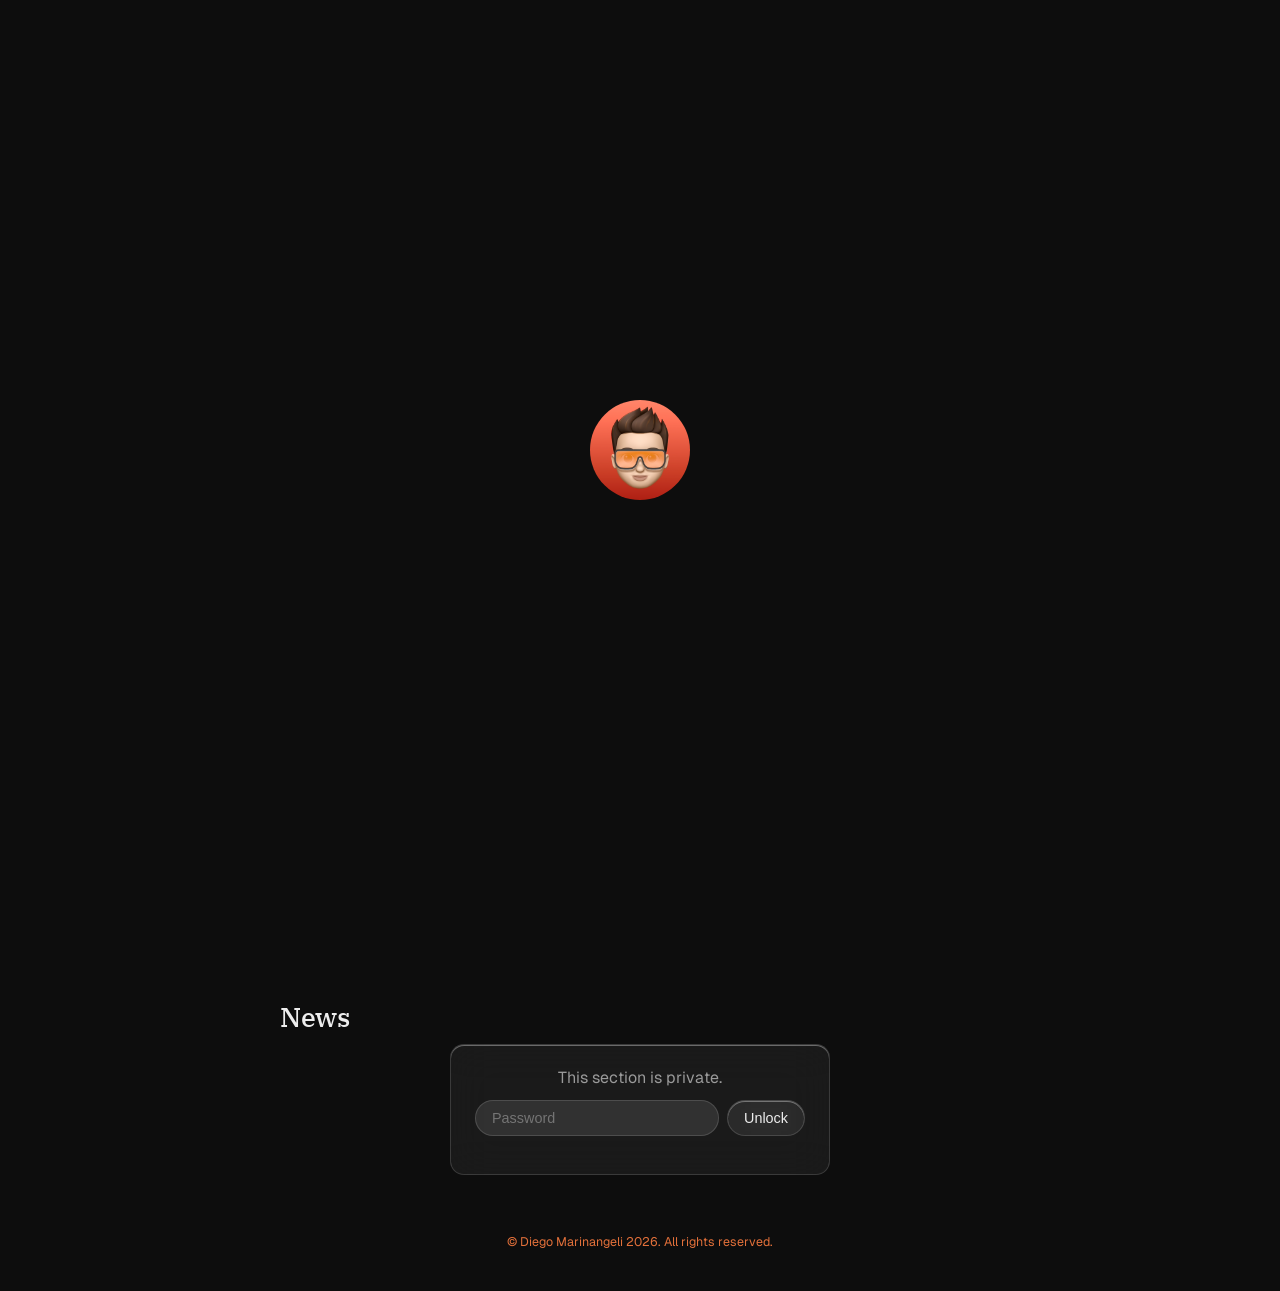
==== index.html @ 73614653 "Add new portfolio project(s) [auto]" ====
<meta charset="UTF-8" />
<meta name="viewport" content="width=device-width, initial-scale=1.0, viewport-fit=cover" />
<meta name="theme-color" content="#0d0d0d" />
<script>try{if(localStorage.getItem("siteTheme")==="light")document.documentElement.setAttribute("data-theme","light");}catch(e){}</script>
<title>Diego Marinangeli</title>
<meta name="description" content="Diego Marinangeli — Computer Science student &amp; teacher. Projects in web development, knowledge engineering and IoT." />
<link rel="icon" type="image/png" href="avatar-round.png" />
<link rel="stylesheet" href="https://fonts.googleapis.com/css2?family=Geist:wght@300;400;500;600;700&family=IBM+Plex+Serif:ital,wght@0,400;0,500;1,400;1,500&display=swap">
<link rel="stylesheet" href="style.css" />

<body>
  <div id="intro-splash" aria-hidden="true">
    <img src="avatar.png" alt="" width="200" height="200" />
  </div>

  <aside class="sidebar">
      <button class="nav-toggle" type="button" aria-expanded="false" aria-label="Apri il menu di navigazione">
        <svg width="18" height="18" viewBox="0 0 18 18" fill="none" aria-hidden="true">
          <line class="bar bar-top" x1="2" y1="5" x2="16" y2="5" stroke="currentColor" stroke-width="1.6" stroke-linecap="round"/>
          <line class="bar bar-mid" x1="2" y1="9" x2="16" y2="9" stroke="currentColor" stroke-width="1.6" stroke-linecap="round"/>
          <line class="bar bar-bot" x1="2" y1="13" x2="16" y2="13" stroke="currentColor" stroke-width="1.6" stroke-linecap="round"/>
        </svg>
      </button>
      <nav class="quick-links" aria-label="Quick links">
        <a class="quick-link" href="https://github.com/diegomarinangeli" target="_blank" rel="noopener" aria-label="GitHub">
          <svg viewBox="0 0 24 24" width="18" height="18" fill="none" stroke="currentColor" stroke-width="1.8" stroke-linecap="round" stroke-linejoin="round" aria-hidden="true">
            <path d="M15 22v-4a4.8 4.8 0 0 0-1-3.5c3 0 6-2 6-5.5.08-1.25-.27-2.48-1-3.5.28-1.15.28-2.35 0-3.5 0 0-1 0-3 1.5-2.64-.5-5.36-.5-8 0C6 2 5 2 5 2c-.3 1.15-.3 2.35 0 3.5A5.403 5.403 0 0 0 4 9c0 3.5 3 5.5 6 5.5-.39.49-.68 1.05-.85 1.65-.17.6-.22 1.23-.15 1.85v4"/>
            <path d="M9 18c-4.51 2-5-2-7-2"/>
          </svg>
        </a>
        <a class="quick-link" href="https://www.linkedin.com/in/diego-marinangeli/" target="_blank" rel="noopener" aria-label="LinkedIn">
          <svg viewBox="0 0 24 24" width="18" height="18" fill="none" stroke="currentColor" stroke-width="1.8" stroke-linecap="round" stroke-linejoin="round" aria-hidden="true">
            <path d="M16 8a6 6 0 0 1 6 6v7h-4v-7a2 2 0 0 0-2-2 2 2 0 0 0-2 2v7h-4v-7a6 6 0 0 1 6-6z"/>
            <rect width="4" height="12" x="2" y="9"/>
            <circle cx="4" cy="4" r="2"/>
          </svg>
        </a>
        <a class="quick-link" href="mailto:artidego@gmail.com" aria-label="Email">
          <svg viewBox="0 0 24 24" width="18" height="18" fill="none" stroke="currentColor" stroke-width="1.8" stroke-linecap="round" stroke-linejoin="round" aria-hidden="true">
            <path d="M3 7a2 2 0 0 1 2 -2h14a2 2 0 0 1 2 2v10a2 2 0 0 1 -2 2h-14a2 2 0 0 1 -2 -2v-10"/>
            <path d="M3 7l9 6l9 -6"/>
          </svg>
        </a>
      </nav>
      <div class="sidebar-panel">
      <div class="nav-trigger">
        <a class="sidebar-brand" href="#about" aria-label="Diego Marinangeli">
          <img class="sidebar-brand-avatar" src="avatar.png" alt="" width="28" height="28" loading="lazy" />
          <span class="island-badge" id="island-badge" aria-hidden="true"></span>
        </a>
        <span class="island-notify-label" id="island-notify-label" aria-live="polite"></span>
        <nav class="section-links" aria-label="Section navigation">
          <a class="section-link" data-target="about" href="#about">
            <svg class="section-link-icon" viewBox="0 0 24 24" width="18" height="18" fill="none" stroke="currentColor" stroke-width="1.8" stroke-linecap="round" stroke-linejoin="round" aria-hidden="true">
              <path d="M4 11.5 12 4l8 7.5"/>
              <path d="M6 10.5V19a1 1 0 0 0 1 1h10a1 1 0 0 0 1-1v-8.5"/>
              <path d="M10 20v-5h4v5"/>
            </svg>
            <span>Home</span>
          </a>
          <a class="section-link" data-target="work" href="#work">
            <svg class="section-link-icon" viewBox="0 0 24 24" width="18" height="18" fill="none" stroke="currentColor" stroke-width="1.8" stroke-linecap="round" stroke-linejoin="round" aria-hidden="true">
              <rect x="3" y="7.5" width="18" height="12" rx="2"/>
              <path d="M8.5 7.5V6a2 2 0 0 1 2-2h3a2 2 0 0 1 2 2v1.5"/>
              <path d="M3 12.5h18"/>
            </svg>
            <span data-it="Progetti">Works</span>
          </a>
          <a class="section-link" data-target="news" href="#news">
            <svg class="section-link-icon" viewBox="0 0 24 24" width="18" height="18" fill="none" stroke="currentColor" stroke-width="1.8" stroke-linecap="round" stroke-linejoin="round" aria-hidden="true">
              <path d="M6 10a6 6 0 0 1 12 0c0 4.5 1.5 5.5 1.5 6.5H4.5C4.5 15.5 6 14.5 6 10Z"/>
              <path d="M10.3 19a1.8 1.8 0 0 0 3.4 0"/>
            </svg>
            <span>News</span>
          </a>
        </nav>
      </div>

      <div class="divider"></div>

      <nav class="social-list">
        <a class="social-item" data-tooltip="Visit my GitHub" data-tooltip-it="Vai al mio GitHub" href="https://github.com/diegomarinangeli" target="_blank" rel="noopener">
          <svg viewBox="0 0 24 24" width="18" height="18" fill="none" stroke="currentColor" stroke-width="1.8" stroke-linecap="round" stroke-linejoin="round" aria-hidden="true">
            <path d="M15 22v-4a4.8 4.8 0 0 0-1-3.5c3 0 6-2 6-5.5.08-1.25-.27-2.48-1-3.5.28-1.15.28-2.35 0-3.5 0 0-1 0-3 1.5-2.64-.5-5.36-.5-8 0C6 2 5 2 5 2c-.3 1.15-.3 2.35 0 3.5A5.403 5.403 0 0 0 4 9c0 3.5 3 5.5 6 5.5-.39.49-.68 1.05-.85 1.65-.17.6-.22 1.23-.15 1.85v4"/>
            <path d="M9 18c-4.51 2-5-2-7-2"/>
          </svg>
          <span>GitHub</span>
        </a>
        <a class="social-item" data-tooltip="Visit my LinkedIn" data-tooltip-it="Vai al mio LinkedIn" href="https://www.linkedin.com/in/diego-marinangeli/" target="_blank" rel="noopener">
         <svg aria-hidden="true" width="15" height="15" viewBox="0 0 24 24" fill="none" stroke="currentColor"
					stroke-width="1.8" stroke-linecap="round" stroke-linejoin="round">
					<path d="M16 8a6 6 0 0 1 6 6v7h-4v-7a2 2 0 0 0-2-2 2 2 0 0 0-2 2v7h-4v-7a6 6 0 0 1 6-6z" />
					<rect width="4" height="12" x="2" y="9" />
					<circle cx="4" cy="4" r="2" />
				</svg>
          <span>LinkedIn</span>
        </a>
        <a class="social-item" data-tooltip="Contact me" data-tooltip-it="Contattami" href="mailto:artidego@gmail.com">
          <svg viewBox="0 0 24 24" width="18" height="18" fill="none" stroke="currentColor" stroke-width="1.8" stroke-linecap="round" stroke-linejoin="round" aria-hidden="true">
            <path d="M3 7a2 2 0 0 1 2 -2h14a2 2 0 0 1 2 2v10a2 2 0 0 1 -2 2h-14a2 2 0 0 1 -2 -2v-10"/>
            <path d="M3 7l9 6l9 -6"/>
          </svg>
          <span>Email</span>
        </a>
      </nav>

      <!--
      <div class="divider"></div>

      <nav class="ask-ai-list" aria-label="Ask an AI about Diego">
        <a class="ai-item" id="ask-claude" data-tooltip="Ask Claude about me" data-tooltip-it="Chiedi a Claude di me" href="https://claude.ai/new?q=Tell%20me%20something%20about%20Diego%20Marinangeli" target="_blank" rel="noopener" title="Ask Claude about me">
          <img src="claude-icon.png" width="28" height="28" alt="" aria-hidden="true" />
        <span>Claude</span>
        </a>
        <a class="ai-item" id="ask-chatgpt" data-tooltip="Ask ChatGPT about me" data-tooltip-it="Chiedi a ChatGPT di me" href="https://chatgpt.com/?q=Tell%20me%20something%20about%20Diego%20Marinangeli" target="_blank" rel="noopener" title="Ask ChatGPT about me">
          <svg viewBox="0 0 24 24" width="28" height="28" fill="currentColor" aria-hidden="true">
            <path d="M22.2819 9.8211a5.9847 5.9847 0 0 0-.5157-4.9108 6.0462 6.0462 0 0 0-6.5098-2.9A6.0651 6.0651 0 0 0 4.9807 4.1818a5.9847 5.9847 0 0 0-3.9977 2.9 6.0462 6.0462 0 0 0 .7427 7.0966 5.98 5.98 0 0 0 .511 4.9107 6.051 6.051 0 0 0 6.5146 2.9001A5.9847 5.9847 0 0 0 13.2599 24a6.0557 6.0557 0 0 0 5.7718-4.2058 5.9894 5.9894 0 0 0 3.9977-2.9001 6.0557 6.0557 0 0 0-.7475-7.0729ZM13.26 22.4292a4.4755 4.4755 0 0 1-2.8764-1.0408l.1419-.0804 4.7783-2.7582a.7948.7948 0 0 0 .3927-.6813v-6.7369l2.02 1.1686a.071.071 0 0 1 .038.052v5.5826a4.504 4.504 0 0 1-4.4945 4.4944ZM3.5992 18.3038a4.4708 4.4708 0 0 1-.5346-3.0137l.142.0852 4.783 2.7582a.7712.7712 0 0 0 .7806 0l5.8428-3.3685v2.3324a.0804.0804 0 0 1-.0332.0615L9.74 19.9502a4.4992 4.4992 0 0 1-6.1408-1.6464ZM2.3408 7.8956a4.485 4.485 0 0 1 2.3655-1.9728V11.6a.7664.7664 0 0 0 .3879.6765l5.8144 3.3543-2.0201 1.1685a.0757.0757 0 0 1-.071 0l-4.8303-2.7865A4.504 4.504 0 0 1 2.3408 7.872ZM18.937 11.7514l-5.8144-3.3874 2.0201-1.1637a.0757.0757 0 0 1 .071 0l4.8303 2.7913a4.4944 4.4944 0 0 1-.6765 8.1042v-5.6772a.79.79 0 0 0-.407-.667ZM20.9477 8.7283l-.142-.0852-4.7735-2.7818a.7759.7759 0 0 0-.7854 0L9.408 9.2297V6.8974a.0662.0662 0 0 1 .0284-.0615l4.8303-2.7866a4.4992 4.4992 0 0 1 6.6802 4.66ZM8.3065 12.863l-2.02-1.1638a.0804.0804 0 0 1-.038-.0567V6.0742a4.4992 4.4992 0 0 1 7.3757-3.4537l-.142.0805L8.704 5.4592a.7948.7948 0 0 0-.3927.6813ZM9.404 10.4976l2.6069-1.4998 2.602 1.4998v2.9994l-2.602 1.4997-2.607-1.4997Z"/>
          </svg>
        <span>ChatGPT</span>
        </a>
      </nav>
      -->

      <div class="divider"></div>

      <div class="switch-row">
      <div class="theme-toggle" role="group" aria-label="Choose theme / Scegli il tema">
        <button type="button" class="theme-btn" data-theme-choice="light" data-tooltip="Light theme" data-tooltip-it="Tema chiaro">
          <svg viewBox="0 0 24 24" width="15" height="15" fill="none" stroke="currentColor" stroke-width="1.8" stroke-linecap="round" stroke-linejoin="round" aria-hidden="true">
            <circle cx="12" cy="12" r="4"/>
            <path d="M12 2v2"/><path d="M12 20v2"/><path d="m4.93 4.93 1.41 1.41"/><path d="m17.66 17.66 1.41 1.41"/><path d="M2 12h2"/><path d="M20 12h2"/><path d="m6.34 17.66-1.41 1.41"/><path d="m19.07 4.93-1.41 1.41"/>
          </svg>
          <span>Light</span>
        </button>
        <button type="button" class="theme-btn" data-theme-choice="dark" data-tooltip="Dark theme" data-tooltip-it="Tema scuro">
          <svg viewBox="0 0 24 24" width="15" height="15" fill="none" stroke="currentColor" stroke-width="1.8" stroke-linecap="round" stroke-linejoin="round" aria-hidden="true">
            <path d="M12 3a6 6 0 0 0 9 9 9 9 0 1 1-9-9Z"/>
          </svg>
          <span>Dark</span>
        </button>
      </div>

      <div class="lang-toggle" role="group" aria-label="Choose language / Scegli la lingua">
        <button type="button" class="lang-btn" data-lang="en" data-tooltip="Switch to English" data-tooltip-it="Passa all'inglese">EN</button>
        <button type="button" class="lang-btn" data-lang="it" data-tooltip="Switch to Italian" data-tooltip-it="Passa all'italiano">IT</button>
      </div>
      </div>
      </div>
    </aside>

  <div class="page">
    <main class="content">
      <section class="intro" id="about">
        <div class="avatar-wrap" data-tooltip="👋 Hi there!" data-tooltip-it="👋 Ciao!">
          <img class="avatar" src="avatar.png" alt="Diego Marinangeli" width="72" height="72" loading="lazy" />
        </div>
        <div class="intro-heading">
          <h1><span data-it="Ciao, sono">Hi, I'm</span> <span class="name-accent">Diego Marinangeli</span></h1>
          <p class="intro-subtitle">
            <!-- <span data-it="Sono">I'm</span> -->
             <span class="rotating-text" id="rotating-text">IT Teacher!</span></p>
        </div>
        <div class="intro-text">
          <p data-it="Sono particolarmente interessato allo spazio tra sviluppo web e AI applicata: rappresentazione della conoscenza, sistemi di raccomandazione, e nel trasformare dati strutturati in qualcosa che le persone possano davvero esplorare.">
            I'm particularly interested in the space between web development and
            applied AI: knowledge representation, recommender systems, and turning structured
            data into something people can actually explore.
          </p>

          <ul class="facts">
            <li>
              <svg viewBox="0 0 24 24" width="16" height="16" fill="none" stroke="currentColor" stroke-width="1.8" stroke-linecap="round" stroke-linejoin="round" aria-hidden="true"><path d="M20 10c0 6-8 12-8 12s-8-6-8-12a8 8 0 0 1 16 0Z"/><circle cx="12" cy="10" r="3"/></svg>
              <span><span data-it="Vive nelle Marche, Italia">Based in Marche, Italy</span>
                <svg class="flag-it" viewBox="0 0 3 2" width="17" height="12" aria-hidden="true">
                  <rect width="1" height="2" x="0" fill="#009246"/>
                  <rect width="1" height="2" x="1" fill="#f1f2f1"/>
                  <rect width="1" height="2" x="2" fill="#ce2b37"/>
                </svg>
              </span>
            </li>
            <li>
              <svg viewBox="0 0 24 24" width="16" height="16" fill="none" stroke="currentColor" stroke-width="1.8" stroke-linecap="round" stroke-linejoin="round" aria-hidden="true"><path d="M21.42 10.922a1 1 0 0 0-.019-1.838L12.83 5.18a2 2 0 0 0-1.66 0L2.6 9.08a1 1 0 0 0 0 1.832l8.57 3.908a2 2 0 0 0 1.66 0z"/><path d="M22 10v6"/><path d="M6 12.5V16a6 3 0 0 0 12 0v-3.5"/></svg>
              <span data-it="Studente di Informatica, Università di Camerino">Computer Science student, University of Camerino</span>
            </li>
            <li>
              <svg viewBox="0 0 24 24" width="16" height="16" fill="none" stroke="currentColor" stroke-width="1.8" stroke-linecap="round" stroke-linejoin="round" aria-hidden="true"><path d="M16 20V4a2 2 0 0 0-2-2h-4a2 2 0 0 0-2 2v16"/><rect width="20" height="14" x="2" y="6" rx="2"/></svg>
              <span data-it="Insegnante IT">IT Teacher</span>
            </li>
            <li>
              <svg viewBox="0 0 24 24" width="16" height="16" fill="none" stroke="currentColor" stroke-width="1.8" stroke-linecap="round" stroke-linejoin="round" aria-hidden="true">
                <path d="M2.062 12.348a1 1 0 0 1 0-.696 10.75 10.75 0 0 1 19.876 0 1 1 0 0 1 0 .696 10.75 10.75 0 0 1-19.876 0"/>
                <circle cx="12" cy="12" r="3"/>
              </svg>
              <a href="#work" data-it="Guarda cosa ho creato ↓">See what I've built ↓</a>
            </li>
          </ul>
        </div>
      </section>

      <section class="work" id="work">
        <h2 data-it="Progetti">Works</h2>
        <p class="work-sub" data-it="Qui trovi alcune delle cose che ho realizzato.">Here you can find some of the things that I've built.</p>

        <div class="cards">
          <article class="card">
            <a class="card-preview preview-pairbeam has-photo" href="projects/pairbeam.html" aria-label="Open the PairBeam project page">
              <img class="preview-photo" src="projects/covers/pairbeam.png" alt="" loading="lazy" />
            </a>
            <div class="card-body">
              <h3><a href="projects/pairbeam.html">PairBeam</a></h3>
              <p data-it="Un telecomando web (telefono + relay + agent) per TV Sony Bravia e controllo PC.">A web remote control (phone + relay + agent) for Sony Bravia TVs and PC control.</p>              <div class="card-tags"><span>Node.js</span><span>Electron</span></div>
              <div class="card-links">
                <a class="btn-glass" href="https://diegomarinangeli.github.io/pairbeam" target="_blank" rel="noopener" aria-label="PairBeam official site" data-tooltip="Visit Official Site" data-tooltip-it="Vai al sito ufficiale">
                  <svg viewBox="0 0 24 24" width="15" height="15" fill="none" stroke="currentColor" stroke-width="1.8" stroke-linecap="round" stroke-linejoin="round" aria-hidden="true">
                    <path d="M3 12a9 9 0 1 0 18 0a9 9 0 0 0 -18 0"/>
                    <path d="M3.6 9h16.8"/>
                    <path d="M3.6 15h16.8"/>
                    <path d="M11.5 3a17 17 0 0 0 0 18"/>
                    <path d="M12.5 3a17 17 0 0 1 0 18"/>
                  </svg>
                  <span data-it="Sito ufficiale">Official site</span>
                </a>
                <a class="btn-github" href="https://github.com/diegomarinangeli/pairbeam" target="_blank" rel="noopener" aria-label="PairBeam on GitHub" data-tooltip="Visit GitHub Project" data-tooltip-it="Vai al progetto su GitHub">
                  <svg viewBox="0 0 24 24" width="15" height="15" fill="none" stroke="currentColor" stroke-width="1.8" stroke-linecap="round" stroke-linejoin="round" aria-hidden="true">
                    <path d="M15 22v-4a4.8 4.8 0 0 0-1-3.5c3 0 6-2 6-5.5.08-1.25-.27-2.48-1-3.5.28-1.15.28-2.35 0-3.5 0 0-1 0-3 1.5-2.64-.5-5.36-.5-8 0C6 2 5 2 5 2c-.3 1.15-.3 2.35 0 3.5A5.403 5.403 0 0 0 4 9c0 3.5 3 5.5 6 5.5-.39.49-.68 1.05-.85 1.65-.17.6-.22 1.23-.15 1.85v4"/>
                    <path d="M9 18c-4.51 2-5-2-7-2"/>
                  </svg>
                  <span>GitHub</span>
                </a>
              </div>
            </div>
          </article>


           <article class="card">
            <a class="card-preview preview-evox has-photo" href="projects/evox.html" aria-label="Open the EVO-X project page">
              <img class="preview-photo" src="projects/covers/evox.png" alt="" loading="lazy" />
            </a>
            <div class="card-body">
              <h3><a href="projects/evox.html">EVO-X</a></h3>
              <p>Web3d 2025-2026 exam</p>
              <div class="card-tags"><span>PLSQL</span></div>
              <div class="card-links">
                <a class="btn-github" href="https://github.com/diegomarinangeli/EVO-X" target="_blank" rel="noopener" aria-label="EVO-X on GitHub" data-tooltip="Visit GitHub Project" data-tooltip-it="Vai al progetto su GitHub">
                  <svg viewBox="0 0 24 24" width="15" height="15" fill="none" stroke="currentColor" stroke-width="1.8" stroke-linecap="round" stroke-linejoin="round" aria-hidden="true">
                    <path d="M15 22v-4a4.8 4.8 0 0 0-1-3.5c3 0 6-2 6-5.5.08-1.25-.27-2.48-1-3.5.28-1.15.28-2.35 0-3.5 0 0-1 0-3 1.5-2.64-.5-5.36-.5-8 0C6 2 5 2 5 2c-.3 1.15-.3 2.35 0 3.5A5.403 5.403 0 0 0 4 9c0 3.5 3 5.5 6 5.5-.39.49-.68 1.05-.85 1.65-.17.6-.22 1.23-.15 1.85v4"/>
                    <path d="M9 18c-4.51 2-5-2-7-2"/>
                  </svg>
                  <span>GitHub</span>
                </a>
              </div>
            </div>
          </article>

           <article class="card">
            <a class="card-preview preview-armuseum" href="projects/armuseum.html" aria-label="Open the ARMuseum project page">
              <svg class="preview-art" width="150" height="110" viewBox="0 0 150 110" fill="none" xmlns="http://www.w3.org/2000/svg" aria-hidden="true">
                <path d="M25 35 L55 55 L25 75" stroke="rgba(255,255,255,0.85)" stroke-width="2.3" fill="none"/>
      <path d="M65 35 L95 55 L65 75" stroke="rgba(255,255,255,0.6)" stroke-width="2.3" fill="none"/>
      <path d="M105 35 L135 55 L105 75" stroke="rgba(255,255,255,0.35)" stroke-width="2.3" fill="none"/>
              </svg>
            </a>
            <div class="card-body">
              <h3><a href="projects/armuseum.html">ARMuseum</a></h3>
              <p>Technologies and Extended Reality Exam 2025-2026</p>
              <div class="card-tags"><span>C#</span></div>
              <div class="card-links">
                <a class="btn-github" href="https://github.com/diegomarinangeli/ARMuseum" target="_blank" rel="noopener" aria-label="ARMuseum on GitHub" data-tooltip="Visit GitHub Project" data-tooltip-it="Vai al progetto su GitHub">
                  <svg viewBox="0 0 24 24" width="15" height="15" fill="none" stroke="currentColor" stroke-width="1.8" stroke-linecap="round" stroke-linejoin="round" aria-hidden="true">
                    <path d="M15 22v-4a4.8 4.8 0 0 0-1-3.5c3 0 6-2 6-5.5.08-1.25-.27-2.48-1-3.5.28-1.15.28-2.35 0-3.5 0 0-1 0-3 1.5-2.64-.5-5.36-.5-8 0C6 2 5 2 5 2c-.3 1.15-.3 2.35 0 3.5A5.403 5.403 0 0 0 4 9c0 3.5 3 5.5 6 5.5-.39.49-.68 1.05-.85 1.65-.17.6-.22 1.23-.15 1.85v4"/>
                    <path d="M9 18c-4.51 2-5-2-7-2"/>
                  </svg>
                  <span>GitHub</span>
                </a>
              </div>
            </div>
          </article>

         <article class="card">
            <a class="card-preview preview-dfr" href="projects/dfr.html" aria-label="Open the DFR project page">
              <svg class="preview-art" width="150" height="110" viewBox="0 0 150 110" fill="none" xmlns="http://www.w3.org/2000/svg" aria-hidden="true">
                <path d="M45 20c-11 0-20 9-20 20 0 16 20 37 20 37s20-21 20-37c0-11-9-20-20-20Z" stroke="rgba(255,255,255,0.9)" stroke-width="2.5"/>
                <circle cx="45" cy="40" r="8" fill="rgba(255,255,255,0.3)"/>
                <path d="M65 55 Q88 55 98 40" stroke="rgba(255,255,255,0.5)" stroke-width="2.5" stroke-linecap="round" stroke-dasharray="1 6"/>
                <rect x="93" y="14" width="47" height="32" rx="6" stroke="rgba(255,255,255,0.9)" stroke-width="2.5"/>
                <path d="M103 46 L98 56 L110 46" stroke="rgba(255,255,255,0.9)" stroke-width="2.5" stroke-linejoin="round"/>
                <line x1="102" y1="24" x2="132" y2="24" stroke="rgba(255,255,255,0.6)" stroke-width="2" stroke-linecap="round"/>
                <line x1="102" y1="33" x2="122" y2="33" stroke="rgba(255,255,255,0.6)" stroke-width="2" stroke-linecap="round"/>
                <circle cx="113" cy="83" r="5" fill="rgba(255,255,255,0.9)"/>
                <line x1="113" y1="83" x2="113" y2="65" stroke="rgba(255,255,255,0.4)" stroke-width="2" stroke-dasharray="1 5" stroke-linecap="round"/>
              </svg>
            </a>
            <div class="card-body">
              <h3><a href="projects/dfr.html">DFR</a></h3>
              <p data-it="Una piattaforma turistica ASP.NET Core 8 con sincronizzazione dati in tempo reale, scoperta basata sulla geolocalizzazione, mappe interattive e una guida turistica AI locale.">An ASP.NET Core 8 tourism platform with real-time data sync, geolocation-aware discovery, interactive maps and a local AI tour guide.</p>              <div class="card-tags"><span>C#</span><span>ASP.NET Core</span><span>Ollama</span></div>
              <div class="card-links">
                <a class="btn-github" href="https://github.com/SPM-25-26/DFR" target="_blank" rel="noopener" aria-label="DFR on GitHub" data-tooltip="Visit GitHub Project" data-tooltip-it="Vai al progetto su GitHub">
                  <svg viewBox="0 0 24 24" width="15" height="15" fill="none" stroke="currentColor" stroke-width="1.8" stroke-linecap="round" stroke-linejoin="round" aria-hidden="true">
                    <path d="M15 22v-4a4.8 4.8 0 0 0-1-3.5c3 0 6-2 6-5.5.08-1.25-.27-2.48-1-3.5.28-1.15.28-2.35 0-3.5 0 0-1 0-3 1.5-2.64-.5-5.36-.5-8 0C6 2 5 2 5 2c-.3 1.15-.3 2.35 0 3.5A5.403 5.403 0 0 0 4 9c0 3.5 3 5.5 6 5.5-.39.49-.68 1.05-.85 1.65-.17.6-.22 1.23-.15 1.85v4"/>
                    <path d="M9 18c-4.51 2-5-2-7-2"/>
                  </svg>
                  <span>GitHub</span>
                </a>
              </div>
            </div>
          </article>
          

          <article class="card">
            <a class="card-preview preview-tbdm" href="projects/tbdmproject.html" aria-label="Open the TBDMProject project page">
              <svg class="preview-art" width="160" height="110" viewBox="0 0 160 110" fill="none" xmlns="http://www.w3.org/2000/svg" aria-hidden="true">
                <rect x="10" y="30" width="40" height="55" rx="2" stroke="rgba(255,255,255,0.9)" stroke-width="2.5"/>
                <rect x="18" y="40" width="8" height="8" fill="rgba(255,255,255,0.5)"/>
                <rect x="34" y="40" width="8" height="8" fill="rgba(255,255,255,0.5)"/>
                <rect x="18" y="55" width="8" height="8" fill="rgba(255,255,255,0.5)"/>
                <rect x="34" y="55" width="8" height="8" fill="rgba(255,255,255,0.5)"/>
                <rect x="22" y="70" width="16" height="15" fill="rgba(255,255,255,0.35)"/>
                <path d="M56 58 L73 58" stroke="rgba(255,255,255,0.5)" stroke-width="2.5" stroke-linecap="round"/>
                <path d="M68 53 L73 58 L68 63" stroke="rgba(255,255,255,0.5)" stroke-width="2.5" fill="none" stroke-linecap="round" stroke-linejoin="round"/>
                <line x1="85" y1="35" x2="110" y2="55" stroke="rgba(255,255,255,0.55)" stroke-width="2"/>
                <line x1="85" y1="80" x2="110" y2="55" stroke="rgba(255,255,255,0.55)" stroke-width="2"/>
                <line x1="110" y1="55" x2="140" y2="40" stroke="rgba(255,255,255,0.55)" stroke-width="2"/>
                <line x1="110" y1="55" x2="140" y2="70" stroke="rgba(255,255,255,0.55)" stroke-width="2"/>
                <circle cx="85" cy="35" r="6" fill="rgba(255,255,255,0.9)"/>
                <circle cx="85" cy="80" r="6" fill="rgba(255,255,255,0.9)"/>
                <circle cx="110" cy="55" r="7" fill="rgba(255,255,255,0.95)"/>
                <circle cx="140" cy="40" r="6" fill="rgba(255,255,255,0.9)"/>
                <circle cx="140" cy="70" r="6" fill="rgba(255,255,255,0.9)"/>
              </svg>
            </a>
            <div class="card-body">
              <h3><a href="projects/tbdmproject.html">TBDM</a></h3>
              <p data-it="Converte modelli edilizi IFC (BIM) in un database a grafo Neo4j, abilitando analisi di centralità, collegamento di dispositivi IoT e flussi di lavoro per digital twin.">Converts IFC building models (BIM) into a Neo4j graph database, enabling centrality analysis, IoT device linking, and digital twin workflows.</p>              <div class="card-tags"><span>Python</span><span>Neo4j</span></div>
              <div class="card-links">
                <a class="btn-github" href="https://github.com/diegomarinangeli/TBDMProject" target="_blank" rel="noopener" aria-label="TBDMProject on GitHub" data-tooltip="Visit GitHub Project" data-tooltip-it="Vai al progetto su GitHub">
                  <svg viewBox="0 0 24 24" width="15" height="15" fill="none" stroke="currentColor" stroke-width="1.8" stroke-linecap="round" stroke-linejoin="round" aria-hidden="true">
                    <path d="M15 22v-4a4.8 4.8 0 0 0-1-3.5c3 0 6-2 6-5.5.08-1.25-.27-2.48-1-3.5.28-1.15.28-2.35 0-3.5 0 0-1 0-3 1.5-2.64-.5-5.36-.5-8 0C6 2 5 2 5 2c-.3 1.15-.3 2.35 0 3.5A5.403 5.403 0 0 0 4 9c0 3.5 3 5.5 6 5.5-.39.49-.68 1.05-.85 1.65-.17.6-.22 1.23-.15 1.85v4"/>
                    <path d="M9 18c-4.51 2-5-2-7-2"/>
                  </svg>
                  <span>GitHub</span>
                </a>
              </div>
            </div>
          </article>

          

          <article class="card">
            <a class="card-preview preview-personalizedmenu" href="projects/personalizedmenu.html" aria-label="Open the Personalized Menu project page">
              <svg class="preview-art" width="150" height="110" viewBox="0 0 150 110" fill="none" xmlns="http://www.w3.org/2000/svg" aria-hidden="true">
                <circle cx="55" cy="55" r="22" stroke="rgba(255,255,255,0.85)" stroke-width="2.5" fill="none"/><line x1="55" y1="33" x2="55" y2="20" stroke="rgba(255,255,255,0.6)" stroke-width="2"/><circle cx="100" cy="30" r="6" stroke="rgba(255,255,255,0.7)" stroke-width="2" fill="none"/><circle cx="120" cy="55" r="6" stroke="rgba(255,255,255,0.7)" stroke-width="2" fill="none"/><circle cx="100" cy="80" r="6" stroke="rgba(255,255,255,0.7)" stroke-width="2" fill="none"/><line x1="77" y1="45" x2="94" y2="32" stroke="rgba(255,255,255,0.5)" stroke-width="2"/><line x1="77" y1="55" x2="114" y2="55" stroke="rgba(255,255,255,0.5)" stroke-width="2"/><line x1="77" y1="65" x2="94" y2="78" stroke="rgba(255,255,255,0.5)" stroke-width="2"/><line x1="100" y1="36" x2="120" y2="49" stroke="rgba(255,255,255,0.4)" stroke-width="2"/><line x1="120" y1="61" x2="100" y2="74" stroke="rgba(255,255,255,0.4)" stroke-width="2"/>
              </svg>
            </a>
            <div class="card-body">
              <h3><a href="projects/personalizedmenu.html">Personalized Menu</a></h3>
              <p data-it="Un sistema di raccomandazione menu basato sulla conoscenza che combina DMN, Prolog, un'ontologia OWL, regole SWRL, SPARQL, SHACL e un'estensione BPMN.">A knowledge-based menu recommender combining DMN, Prolog, an OWL ontology, SWRL rules, SPARQL, SHACL and a BPMN extension.</p>              <div class="card-tags"><span>Prolog</span><span>OWL</span><span>SWRL</span></div>
              <div class="card-links">
                <a class="btn-github" href="https://github.com/diegomarinangeli/Persoalized_Menu_KEBI_Marinangeli_Diego_2025" target="_blank" rel="noopener" aria-label="Personalized Menu on GitHub" data-tooltip="Visit GitHub Project" data-tooltip-it="Vai al progetto su GitHub">
                  <svg viewBox="0 0 24 24" width="15" height="15" fill="none" stroke="currentColor" stroke-width="1.8" stroke-linecap="round" stroke-linejoin="round" aria-hidden="true">
                    <path d="M15 22v-4a4.8 4.8 0 0 0-1-3.5c3 0 6-2 6-5.5.08-1.25-.27-2.48-1-3.5.28-1.15.28-2.35 0-3.5 0 0-1 0-3 1.5-2.64-.5-5.36-.5-8 0C6 2 5 2 5 2c-.3 1.15-.3 2.35 0 3.5A5.403 5.403 0 0 0 4 9c0 3.5 3 5.5 6 5.5-.39.49-.68 1.05-.85 1.65-.17.6-.22 1.23-.15 1.85v4"/>
                    <path d="M9 18c-4.51 2-5-2-7-2"/>
                  </svg>
                  <span>GitHub</span>
                </a>
              </div>
            </div>
          </article>

          <article class="card">
            <a class="card-preview preview-machinelearningexam" href="projects/machinelearningexam.html" aria-label="Open the Fundamentals of Machine Learning">
              <svg class="preview-art" width="150" height="110" viewBox="0 0 150 110" fill="none" xmlns="http://www.w3.org/2000/svg" aria-hidden="true">
                <line x1="20" y1="18" x2="20" y2="95" stroke="rgba(255,255,255,0.55)" stroke-width="2.5"/><line x1="20" y1="95" x2="140" y2="95" stroke="rgba(255,255,255,0.55)" stroke-width="2.5"/><path d="M28 82 C 55 75, 60 40, 85 45 C 105 48, 110 25, 132 22" fill="none" stroke="rgba(255,255,255,0.9)" stroke-width="2.5"/><circle cx="32" cy="78" r="3.5" fill="rgba(255,255,255,0.7)"/><circle cx="48" cy="60" r="3.5" fill="rgba(255,255,255,0.7)"/><circle cx="63" cy="52" r="3.5" fill="rgba(255,255,255,0.7)"/><circle cx="80" cy="47" r="3.5" fill="rgba(255,255,255,0.7)"/><circle cx="97" cy="35" r="3.5" fill="rgba(255,255,255,0.7)"/><circle cx="114" cy="30" r="3.5" fill="rgba(255,255,255,0.7)"/><circle cx="128" cy="24" r="3.5" fill="rgba(255,255,255,0.7)"/><path d="M60 20 L92 20 L76 40 Z" fill="none" stroke="rgba(255,255,255,0.35)" stroke-width="2"/>
              </svg>
            </a>
            <div class="card-body">
              <h3><a href="projects/machinelearningexam.html">Fundamentals of Machine Learning</a></h3>
              <p data-it="Quattro modelli NumPy costruiti da zero — regressione polinomiale, un classificatore generativo e regressione logistica — addestrati sui dataset d'esame tramite cross-validation.">Four from-scratch NumPy models — polynomial regression, a generative classifier and logistic regression — fit to exam datasets via cross-validation.</p>              <div class="card-tags"><span>Python</span><span>NumPy</span><span>Machine Learning</span></div>
              <div class="card-links">
                <a class="btn-github" href="https://github.com/diegomarinangeli/machine-learning-exam" target="_blank" rel="noopener" aria-label="Fundamentals of Machine Learning" data-tooltip="Visit GitHub Project" data-tooltip-it="Vai al progetto su GitHub">
                  <svg viewBox="0 0 24 24" width="15" height="15" fill="none" stroke="currentColor" stroke-width="1.8" stroke-linecap="round" stroke-linejoin="round" aria-hidden="true">
                    <path d="M15 22v-4a4.8 4.8 0 0 0-1-3.5c3 0 6-2 6-5.5.08-1.25-.27-2.48-1-3.5.28-1.15.28-2.35 0-3.5 0 0-1 0-3 1.5-2.64-.5-5.36-.5-8 0C6 2 5 2 5 2c-.3 1.15-.3 2.35 0 3.5A5.403 5.403 0 0 0 4 9c0 3.5 3 5.5 6 5.5-.39.49-.68 1.05-.85 1.65-.17.6-.22 1.23-.15 1.85v4"/>
                    <path d="M9 18c-4.51 2-5-2-7-2"/>
                  </svg>
                  <span>GitHub</span>
                </a>
              </div>
            </div>
          </article>

          <article class="card">
            <a class="card-preview preview-appweb2024" href="projects/appweb2024.html" aria-label="Open the App Web2024 project page">
              <svg class="preview-art" width="150" height="110" viewBox="0 0 150 110" fill="none" xmlns="http://www.w3.org/2000/svg" aria-hidden="true">
                <path d="M25 35 L55 55 L25 75" stroke="rgba(255,255,255,0.85)" stroke-width="2.3" fill="none"/>
      <path d="M65 35 L95 55 L65 75" stroke="rgba(255,255,255,0.6)" stroke-width="2.3" fill="none"/>
      <path d="M105 35 L135 55 L105 75" stroke="rgba(255,255,255,0.35)" stroke-width="2.3" fill="none"/>
              </svg>
            </a>
            <div class="card-body">
              <h3><a href="projects/appweb2024.html">E-commerce</a></h3>
              <p data-it="L'applicazione presentata ha come obiettivo la gestione efficiente di un e-commerce specializzato in prodotti tech. La piattaforma è progettata per fornire agli utenti un'esperienza di navigazione intuitiva e personalizzata, facilitando la scoperta e l'acquisto di prodotti che uniscono stile e tecnologia.">This application aims to efficiently manage an e-commerce platform specialized in tech products. It's designed to give users an intuitive, personalized browsing experience, making it easy to discover and purchase products that combine style and technology.</p>              <div class="card-tags"><span>C#</span></div>
              <div class="card-links">
                <a class="btn-github" href="https://github.com/diegomarinangeli/AppWeb2024" target="_blank" rel="noopener" aria-label="App Web2024 on GitHub" data-tooltip="Visit GitHub Project" data-tooltip-it="Vai al progetto su GitHub">
                  <svg viewBox="0 0 24 24" width="15" height="15" fill="none" stroke="currentColor" stroke-width="1.8" stroke-linecap="round" stroke-linejoin="round" aria-hidden="true">
                    <path d="M15 22v-4a4.8 4.8 0 0 0-1-3.5c3 0 6-2 6-5.5.08-1.25-.27-2.48-1-3.5.28-1.15.28-2.35 0-3.5 0 0-1 0-3 1.5-2.64-.5-5.36-.5-8 0C6 2 5 2 5 2c-.3 1.15-.3 2.35 0 3.5A5.403 5.403 0 0 0 4 9c0 3.5 3 5.5 6 5.5-.39.49-.68 1.05-.85 1.65-.17.6-.22 1.23-.15 1.85v4"/>
                    <path d="M9 18c-4.51 2-5-2-7-2"/>
                  </svg>
                  <span>GitHub</span>
                </a>
              </div>
            </div>
          </article>

          <article class="card">
            <a class="card-preview preview-idsproject" href="projects/idsproject.html" aria-label="Open the Ids Project project page">
              <svg class="preview-art" width="150" height="110" viewBox="0 0 150 110" fill="none" xmlns="http://www.w3.org/2000/svg" aria-hidden="true">
                <circle cx="45" cy="35" r="6" fill="rgba(255,255,255,0.85)"/>
      <circle cx="105" cy="35" r="6" fill="rgba(255,255,255,0.85)"/>
      <circle cx="75" cy="80" r="6" fill="rgba(255,255,255,0.85)"/>
      <line x1="45" y1="35" x2="105" y2="35" stroke="rgba(255,255,255,0.5)" stroke-width="2.2"/>
      <line x1="45" y1="35" x2="75" y2="80" stroke="rgba(255,255,255,0.5)" stroke-width="2.2"/>
      <line x1="105" y1="35" x2="75" y2="80" stroke="rgba(255,255,255,0.5)" stroke-width="2.2"/>
              </svg>
            </a>
            <div class="card-body">
              <h3><a href="projects/idsproject.html">IDS</a></h3>
              <p data-it="Progetto realizzato dallo studente Diego Marinangeli (119071) del corso di laurea in Informatica per la Comunicazione Digitale dell'anno accademico 2023/24 presso l'Università degli Studi di Camerino.">A project by student Diego Marinangeli (119071), for the Computer Science for Digital Communication degree program, academic year 2023/24, at the University of Camerino.</p>              <div class="card-tags"><span>Java</span></div>
              <div class="card-links">
                <a class="btn-github" href="https://github.com/diegomarinangeli/idsProject" target="_blank" rel="noopener" aria-label="Ids Project on GitHub" data-tooltip="Visit GitHub Project" data-tooltip-it="Vai al progetto su GitHub">
                  <svg viewBox="0 0 24 24" width="15" height="15" fill="none" stroke="currentColor" stroke-width="1.8" stroke-linecap="round" stroke-linejoin="round" aria-hidden="true">
                    <path d="M15 22v-4a4.8 4.8 0 0 0-1-3.5c3 0 6-2 6-5.5.08-1.25-.27-2.48-1-3.5.28-1.15.28-2.35 0-3.5 0 0-1 0-3 1.5-2.64-.5-5.36-.5-8 0C6 2 5 2 5 2c-.3 1.15-.3 2.35 0 3.5A5.403 5.403 0 0 0 4 9c0 3.5 3 5.5 6 5.5-.39.49-.68 1.05-.85 1.65-.17.6-.22 1.23-.15 1.85v4"/>
                    <path d="M9 18c-4.51 2-5-2-7-2"/>
                  </svg>
                  <span>GitHub</span>
                </a>
              </div>
            </div>
          </article>

          <article class="card">
            <a class="card-preview preview-ianus" href="https://diegomarinangeli.github.io/ianus" aria-label="Open the Ianus project page">
              <svg class="preview-art" width="150" height="110" viewBox="0 0 150 110" fill="none" xmlns="http://www.w3.org/2000/svg" aria-hidden="true">
                <circle cx="60" cy="55" r="28" stroke="rgba(255,255,255,0.75)" stroke-width="2.2"/>
      <circle cx="92" cy="55" r="28" stroke="rgba(255,255,255,0.45)" stroke-width="2.2"/>
              </svg>
            </a>
            <div class="card-body">
              <h3><a href="projects/ianus.html">Ianus</a></h3>
              <p>Personal AI agent ("Jarvis-style") activated by a double clap, plus its promotional/sales website.</p>
              <div class="card-tags"><span>Python</span></div>
              <div class="card-links">
                <a class="btn-glass" href="https://diegomarinangeli.github.io/ianus" target="_blank" rel="noopener" aria-label="Ianus live demo">
                  <svg viewBox="0 0 16 16" width="15" height="15" fill="none" stroke="currentColor" stroke-width="1.2" stroke-linecap="round" aria-hidden="true">
                    <circle cx="8" cy="8" r="6.5"/>
                    <line x1="1.5" y1="8" x2="14.5" y2="8"/>
                    <path d="M8 1.5c2.3 1.9 2.3 11.1 0 13"/>
                    <path d="M8 1.5c-2.3 1.9-2.3 11.1 0 13"/>
                  </svg>
                  <span>Live demo</span>
                </a>
                <a class="btn-github" href="https://github.com/diegomarinangeli/ianus" target="_blank" rel="noopener" aria-label="Ianus on GitHub">
                  <svg viewBox="0 0 16 16" width="15" height="15" fill="currentColor" aria-hidden="true">
                    <path d="M8 0C3.58 0 0 3.58 0 8c0 3.54 2.29 6.53 5.47 7.59.4.07.55-.17.55-.38 0-.19-.01-.82-.01-1.49-2.01.37-2.53-.49-2.69-.94-.09-.23-.48-.94-.82-1.13-.28-.15-.68-.52-.01-.53.63-.01 1.08.58 1.23.82.72 1.21 1.87.87 2.33.66.07-.52.28-.87.51-1.07-1.78-.2-3.64-.89-3.64-3.95 0-.87.31-1.59.82-2.15-.08-.2-.36-1.02.08-2.12 0 0 .67-.21 2.2.82.64-.18 1.32-.27 2-.27.68 0 1.36.09 2 .27 1.53-1.04 2.2-.82 2.2-.82.44 1.1.16 1.92.08 2.12.51.56.82 1.27.82 2.15 0 3.07-1.87 3.75-3.65 3.95.29.25.54.73.54 1.48 0 1.07-.01 1.93-.01 2.2 0 .21.15.46.55.38A8.01 8.01 0 0 0 16 8c0-4.42-3.58-8-8-8Z"/>
                  </svg>
                  <span>GitHub</span>
                </a>
              </div>
            </div>
          </article>
        </div>
      </section>

      <section class="news" id="news">
        <div class="news-heading">
          <h2 data-it="News">News</h2>
          <span class="news-updated" id="news-updated" hidden></span>
        </div>

        <div class="news-locked" id="news-locked">
          <p class="news-locked-text" data-it="Questa sezione è riservata.">This section is private.</p>
          <form class="news-unlock-form" id="news-unlock-form">
            <input type="password" class="news-unlock-input" id="news-unlock-input" placeholder="Password" autocomplete="off" />
            <button type="submit" class="btn-glass" data-it="Sblocca">Unlock</button>
          </form>
          <p class="news-unlock-error" id="news-unlock-error" data-it="Password errata." hidden>Wrong password.</p>
        </div>

        <div class="news-body" id="news-body" hidden>
          <p class="news-sub" id="news-sub">The latest from the world of tech, updated daily from Hacker News.</p>

          <div class="news-heading-actions">
            <div class="news-mode-toggle" id="news-mode-toggle" role="group" aria-label="Choose news topic / Scegli l'argomento delle notizie">
              <!-- <button type="button" class="news-mode-btn" data-news-mode="tech" data-it="Tech">Tech</button> -->
              <button type="button" class="news-mode-btn is-active" data-news-mode="scuola" data-it="Scuola">School</button>
            </div>
            <div class="news-view-toggle" role="group" aria-label="Choose news view / Scegli la visualizzazione">
              <button type="button" class="news-view-btn is-active" data-news-view="stack" data-tooltip="Card view" data-tooltip-it="Vista a schede" aria-label="Card view">
                <svg viewBox="0 0 24 24" width="15" height="15" fill="none" stroke="currentColor" stroke-width="1.8" stroke-linecap="round" stroke-linejoin="round" aria-hidden="true"><rect x="5" y="3" width="14" height="18" rx="2"/></svg>
              </button>
              <button type="button" class="news-view-btn" data-news-view="list" data-tooltip="List view" data-tooltip-it="Vista a elenco" aria-label="List view">
                <svg viewBox="0 0 24 24" width="15" height="15" fill="none" stroke="currentColor" stroke-width="1.8" stroke-linecap="round" stroke-linejoin="round" aria-hidden="true"><line x1="4" y1="6" x2="20" y2="6"/><line x1="4" y1="12" x2="20" y2="12"/><line x1="4" y1="18" x2="20" y2="18"/></svg>
              </button>
            </div>
          </div>

          <div class="news-stack" id="news-list" aria-live="polite">
            <div class="news-item is-skeleton" data-slot="0" aria-hidden="true"></div>
            <div class="news-item is-skeleton" data-slot="1" aria-hidden="true"></div>
            <div class="news-item is-skeleton" data-slot="2" aria-hidden="true"></div>
          </div>

          <p class="news-empty" id="news-empty" data-it="Nessuna notizia disponibile al momento." hidden>No stories available right now.</p>
        </div>
      </section>
    </main>
  </div>

  <footer class="work-sub">
    <p data-it="© Diego Marinangeli 2026. Tutti i diritti riservati.">© Diego Marinangeli 2026. All rights reserved.</p>
  </footer>

  <script src="script.js" defer></script>
</body>
---- style.css ----
:root {
  color-scheme: dark;
  --bg: #0d0d0d;
  --bg-card: #161616;
  --border: #262626;
  --text: #ededed;
  --text-muted: #9a9a9a;
  --text-faint: #6b6b6b;
  --accent: #e2703a;
  --sidebar-w: 300px;

  /* Liquid glass */
  --glass-bg: rgba(255, 255, 255, 0.055);
  --glass-bg-strong: rgba(255, 255, 255, 0.1);
  --glass-border: rgba(255, 255, 255, 0.14);
  --glass-highlight: rgba(255, 255, 255, 0.35);
  --glass-blur: 20px;

  /* A handful of one-off translucent surfaces that can't just reuse the
     --glass-* tokens above (scrollbar, mobile nav panels) — themed here too
     so light mode (see [data-theme="light"] below) doesn't leave white-on-white
     or dark-on-dark spots. */
  --scrollbar-track: rgba(255, 255, 255, 0.055);
  --scrollbar-thumb-flat: rgba(255, 255, 255, 0.55);
  --scrollbar-thumb-from: rgba(255, 255, 255, 0.75);
  --scrollbar-thumb-to: rgba(255, 255, 255, 0.35);
  --scrollbar-thumb-hover-from: rgba(255, 255, 255, 0.85);
  --scrollbar-thumb-hover-to: rgba(255, 255, 255, 0.45);
  --island-idle-from: rgba(255, 255, 255, 0.075);
  --island-idle-to: rgba(255, 255, 255, 0.025);
  --island-idle-border: rgba(255, 255, 255, 0.1);
  --panel-solid-from: rgba(30, 30, 30, 0.96);
  --panel-solid-to: rgba(12, 12, 12, 0.96);
}

/* Light theme: toggled via the sun/moon pair in the dynamic island (see
   .theme-toggle) and persisted to localStorage as "siteTheme" — applied
   early by a tiny inline script in <head> so there's no dark-then-light
   flash on load. Dark stays the default/only look unless a visitor opts
   into light. Same restrained-palette approach as dark: white surface,
   a few greys for text/borders, one darkened accent for contrast on
   white (orange, same as dark theme — the Dynamic Island and the rest
   of the site keep it; only the specific spots below are overridden
   to gray). */
:root[data-theme="light"] {
  color-scheme: light;
  --bg: #ffffff;
  --bg-card: #f4f4f5;
  --border: #e3e3e6;
  --text: #17181a;
  --text-muted: #55565a;
  --text-faint: #8b8b90;
  --accent: #b8501d;

  --glass-bg: rgba(0, 0, 0, 0.035);
  --glass-bg-strong: rgba(0, 0, 0, 0.065);
  --glass-border: rgba(0, 0, 0, 0.12);
  --glass-highlight: rgba(255, 255, 255, 0.75);

  --scrollbar-track: rgba(0, 0, 0, 0.04);
  --scrollbar-thumb-flat: rgba(0, 0, 0, 0.32);
  --scrollbar-thumb-from: rgba(0, 0, 0, 0.38);
  --scrollbar-thumb-to: rgba(0, 0, 0, 0.18);
  --scrollbar-thumb-hover-from: rgba(0, 0, 0, 0.48);
  --scrollbar-thumb-hover-to: rgba(0, 0, 0, 0.26);
  --island-idle-from: rgba(0, 0, 0, 0.045);
  --island-idle-to: rgba(0, 0, 0, 0.015);
  --island-idle-border: rgba(0, 0, 0, 0.08);
  --panel-solid-from: rgba(255, 255, 255, 0.97);
  --panel-solid-to: rgba(244, 244, 247, 0.97);
}

/* Footer copyright and the avatar tooltip border read as too loud/orange
   against a white surface, so light theme swaps just these for a neutral
   gray. Everywhere else — including the hero name — keeps the orange
   accent. Dark theme is untouched throughout. */
:root[data-theme="light"] footer.work-sub p {
  color: var(--text-muted);
}

:root[data-theme="light"] #tooltip-bubble.is-punchy {
  border-color: var(--text-muted);
}

/* Mobile renders backdrop-filter blur noticeably grainier than desktop
   (software-blur dithering on phone GPUs) — a small blur-radius trim here
   is enough to calm it without touching desktop, which keeps --glass-blur
   at its full 20px. */
@media (max-width: 860px) {
  :root {
    --glass-blur: 16px;
  }
}

* {
  box-sizing: border-box;
}

a,
button {
  -webkit-tap-highlight-color: transparent;
  touch-action: manipulation;
}

html,
body {
  margin: 0;
  padding: 0;
  background: var(--bg);
  color: var(--text);
  font-family: "Geist", -apple-system, BlinkMacSystemFont, "Segoe UI", Roboto, Helvetica, Arial, sans-serif;
  -webkit-font-smoothing: antialiased;
}

/* Intro splash: a big version of the avatar, shown on every page load. It
   fades in, holds, spins one and a half turns, then the whole overlay
   fades out to reveal the homepage underneath. Plain site background —
   sampling a color from the photo never looked quite right. Sits above
   absolutely everything. */
#intro-splash {
  position: fixed;
  inset: 0;
  z-index: 10000;
  display: flex;
  align-items: center;
  justify-content: center;
  background: var(--bg);
  transition: opacity 0.55s ease;
}

#intro-splash img {
  width: 100px;
  height: 100px;
  border-radius: 50%;
  opacity: 0;
  transform: scale(0.85) rotate(0deg);
  transition: opacity 0.5s ease, transform 0.6s cubic-bezier(0.34, 1.56, 0.64, 1);
}

#intro-splash.is-shown img {
  opacity: 1;
  transform: scale(1) rotate(0deg);
}

#intro-splash.is-spinning img {
  transform: scale(1) rotate(720deg);
  transition: transform 1s cubic-bezier(0.65, 0, 0.35, 1);
}

#intro-splash.is-leaving {
  opacity: 0;
  pointer-events: none;
}

/* Ambient particle field, injected by script.js; stays behind all content.
   Canvas is a replaced element, so top/right/bottom/left:0 alone won't
   reliably stretch it — width/height must be set explicitly. */
#particles-bg {
  position: fixed;
  top: 0;
  left: 0;
  width: 100vw;
  height: 100vh;
  z-index: 0;
  pointer-events: none;
}

/* Custom orange cursor dot, injected by script.js. Fine-pointer devices
   only — mobile/touch keeps the native tap behavior. !important beats the
   handful of cursor:pointer rules already declared later in this file for
   .card-preview, .ai-item, .nav-toggle, etc. */
@media (pointer: fine) {
  * {
    cursor: none !important;
  }

  #cursor-dot {
    position: fixed;
    top: 0;
    left: 0;
    width: 10px;
    height: 10px;
    border-radius: 50%;
    background: var(--accent);
    box-shadow: 0 0 10px 2px rgba(226, 112, 58, 0.7), 0 0 22px 6px rgba(226, 112, 58, 0.3);
    pointer-events: none;
    z-index: 9999;
    transform: translate(-50%, -50%);
    transition: width 0.2s ease, height 0.2s ease;
  }

  #cursor-dot.is-hover {
    width: 22px;
    height: 22px;
  }
}

/* Site scrollbar: liquid-glass pill (WebKit/Blink; Firefox and any browser
   honoring the standard scrollbar-color/width fall back to the html rule) */
html,
body {
  scrollbar-width: auto;
  scrollbar-color: var(--scrollbar-thumb-flat) var(--scrollbar-track);
}

::-webkit-scrollbar {
  width: 14px;
}

::-webkit-scrollbar-track {
  background: var(--scrollbar-track);
}

::-webkit-scrollbar-thumb {
  background: linear-gradient(160deg, var(--scrollbar-thumb-from), var(--scrollbar-thumb-to));
  background-clip: padding-box;
  border: 3px solid transparent;
  border-radius: 999px;
  box-shadow: inset 0 1px 0 var(--glass-highlight);
}

::-webkit-scrollbar-thumb:hover {
  background: linear-gradient(160deg, var(--scrollbar-thumb-hover-from), var(--scrollbar-thumb-hover-to));
  background-clip: padding-box;
}

h1,
h2 {
  font-family: "IBM Plex Serif", Georgia, "Iowan Old Style", "Palatino Linotype", serif;
  font-weight: 500;
  letter-spacing: -0.01em;
  line-height: 1.15;
  margin: 0 0 12px;
}

a {
  color: inherit;
}

.page {
  position: relative;
  z-index: 1;
  display: flex;
  align-items: flex-start;
  max-width: 1400px;
  margin: 0 auto;
}

/* Section nav (Home/Work), merged into the top floating bar; highlights
   the section currently in view. Wrapping the brand avatar + links means
   hover only triggers over this pair, not the whole pill — the avatar
   itself doubles as the "hover reveals navigation" hint. */
.nav-trigger {
  display: flex;
  align-items: center;
  gap: 0;
  /* Cancels out the island's own gap after this item while it has nothing
     visible in it (bio section, avatar not flown in yet, not hovered) —
     otherwise that gap would show up as dead space at the island's start. */
  margin-right: calc(-1 * var(--island-gap));
  transition: gap 0.35s cubic-bezier(0.34, 1.56, 0.64, 1),
    margin-right 0.35s cubic-bezier(0.34, 1.56, 0.64, 1);
}

/* No internal gap here even once the avatar is shown: Home/Works stay
   at max-width:0 until hover, so any gap here would just be dead space
   between the avatar and the divider — the island's own gap (below)
   already provides the trailing space, keeping every group in the bar
   equidistant. */
.sidebar.show-brand-avatar .nav-trigger {
  gap: 0;
}

/* Hovering shows Home/Works flush at the trigger's start (see the avatar
   hide rule below), so the gap that made room for the avatar collapses
   too — otherwise a stray gap would linger where the avatar just was. */
.sidebar.show-brand-avatar .nav-trigger:hover,
.sidebar.show-brand-avatar .nav-trigger:focus-within {
  gap: 0;
}

.sidebar.show-brand-avatar .nav-trigger,
.nav-trigger:hover,
.nav-trigger:focus-within {
  margin-right: 0;
}

/* Wraps everything in the island except the hamburger. On desktop this
   is completely invisible to layout — its children behave exactly as if
   they were direct children of .sidebar, same as before. On mobile (see
   the media query) it becomes the vertical dropdown panel itself. */
.sidebar-panel {
  display: contents;
}

/* Groups the theme/lang pills so they can be placed side by side on mobile
   (see the 860px media query) without disturbing their desktop placement —
   display:contents here flattens it away, same trick as .sidebar-panel
   above, so on desktop the two pills remain direct flex children of
   .sidebar exactly as before. */
.switch-row {
  display: contents;
}

/* Mobile-only shortcut to GitHub/Email sitting right in the idle trigger
   (see the media query) — hidden entirely on desktop, where those links
   are already always visible in .social-list. */
.quick-links {
  display: none;
}

.section-links {
  position: relative;
  display: flex;
  align-items: center;
  gap: 4px;
  /* No padding at rest: border-box can't shrink a box below its own
     padding, so any padding here would floor this at rest to that many
     px wide even with max-width:0 — leaving dead space between the
     avatar and the divider that follows. It's added back below, only
     once this is actually expanded and needs it. */
  padding: 0;
  max-width: 0;
  opacity: 0;
  overflow: hidden;
  transition: max-width 0.4s cubic-bezier(0.34, 1.56, 0.64, 1), opacity 0.3s ease,
    padding 0.3s ease;
}

.nav-trigger:hover .section-links,
.nav-trigger:focus-within .section-links {
  /* Fits Home/Works/News (or the longer Italian "Progetti") plus the
     padding above without clipping the last link — measured ~200-206px
     rendered content, so 250px leaves headroom instead of cutting "News"
     off mid-word (or its hover pill off mid-pill). */
  max-width: 250px;
  opacity: 1;
  /* A couple px of breathing room on every side so the sliding pill (see
     script.js: setupHoverPill) isn't flush against the overflow:hidden
     edge — without it, the pill on the first/last link got a hair clipped. */
  padding: 2px 3px;
}

/* Stays hidden while the trigger itself is empty (bio section, avatar
   not flown in yet) — otherwise it's the one leftover mark showing with
   nothing anchoring it on the left. Reappears with the avatar/links. */
.nav-trigger + .divider {
  width: 0;
  opacity: 0;
  transition: width 0.3s cubic-bezier(0.34, 1.56, 0.64, 1), opacity 0.25s ease;
}

.sidebar.show-brand-avatar .nav-trigger + .divider,
.nav-trigger:hover + .divider,
.nav-trigger:focus-within + .divider {
  width: 1px;
  opacity: 1;
}

.section-link {
  position: relative;
  z-index: 1;
  padding: 6px 12px;
  border-radius: 999px;
  color: var(--text-muted);
  text-decoration: none;
  font-size: 0.85rem;
  white-space: nowrap;
  transition: color 0.2s ease;
}

.section-link:hover {
  color: var(--text);
}

/* Icon shown only in the mobile dropdown's compact icon-only row (see the
   860px media query) — desktop keeps the plain text link as-is. */
.section-link-icon {
  display: none;
  flex-shrink: 0;
}

/* Active section: just a brighter color — the gliding pill (see
   script.js: setupHoverPill) is what actually rests on it, so there's no
   separate static highlight to keep in sync here. */
.section-link.is-active {
  color: var(--text);
}

/* In-island brand: just the avatar, always the first item in the dynamic
   island. On the homepage it stays hidden while the real hero avatar is
   on screen; once you scroll past it, a flying copy travels from the
   hero to this spot (see script.js) and this one fades in to receive it.
   On every other page (no hero avatar) it's shown from the start. */
.sidebar-brand {
  position: relative;
  display: inline-flex;
  align-items: center;
  flex-shrink: 0;
  transition: transform 0.3s cubic-bezier(0.34, 1.56, 0.64, 1);
}

.sidebar-brand:hover {
  transform: scale(1.04);
}

.sidebar-brand-avatar {
  width: 0;
  height: 28px;
  border-radius: 50%;
  object-fit: cover;
  opacity: 0;
  box-shadow: 0 0 0 1px var(--glass-border);
  transition: width 0.35s cubic-bezier(0.34, 1.56, 0.64, 1), opacity 0.3s ease;
}

.sidebar.show-brand-avatar .sidebar-brand-avatar {
  width: 28px;
  opacity: 1;
}

/* Hovering the trigger reveals Home/Works and hides the avatar in favor
   of them — same swap the old hint icon used to do. */
.nav-trigger:hover .sidebar-brand-avatar,
.nav-trigger:focus-within .sidebar-brand-avatar {
  width: 0;
  opacity: 0;
}

/* Unread-news dot on the island avatar (see script.js: showIslandNotification
   / the News section IIFE). Decorative only — clearing happens by scrolling
   the News section into view, not by clicking the dot itself, so it stays
   aria-hidden and un-clickable; the real link target is still just "go to
   #about" like the rest of the avatar. Gated to show-brand-avatar so it
   never floats over an avatar that hasn't actually flown in/shown yet. */
.island-badge {
  position: absolute;
  top: -1px;
  right: -1px;
  width: 10px;
  height: 10px;
  border-radius: 50%;
  background: var(--accent);
  border: 2px solid var(--bg);
  transform: scale(0);
  transition: transform 0.4s cubic-bezier(0.34, 1.56, 0.64, 1);
}

.sidebar.show-brand-avatar .island-badge.is-shown {
  transform: scale(1);
  animation: island-badge-pulse 1.8s ease-in-out infinite;
}

.nav-trigger:hover .island-badge,
.nav-trigger:focus-within .island-badge {
  transform: scale(0);
}

@keyframes island-badge-pulse {
  0%,
  100% {
    box-shadow: 0 0 0 0 rgba(226, 112, 58, 0.55);
  }
  50% {
    box-shadow: 0 0 8px 2px rgba(226, 112, 58, 0.65);
  }
}

/* Briefly expands the island to announce new stories by name (see
   script.js: showIslandNotification) — same open/close mechanic as
   .section-links above (max-width + opacity), toggled by JS instead of
   hover so it can show itself unprompted, then collapse back down to
   just the .island-badge dot above. */
.island-notify-label {
  max-width: 0;
  opacity: 0;
  overflow: hidden;
  white-space: nowrap;
  font-size: 0.82rem;
  color: var(--text);
  transition: max-width 0.5s cubic-bezier(0.34, 1.56, 0.64, 1), opacity 0.35s ease;
}

.nav-trigger.is-notifying .island-notify-label {
  max-width: 220px;
  opacity: 1;
}

/* The trigger's own gap stays 0 at rest (see .nav-trigger rules above) so
   the avatar doesn't leave dead space before the divider — but once the
   notify label actually has text to show next to the avatar, it needs
   its own breathing room back. */
.sidebar.show-brand-avatar .nav-trigger.is-notifying {
  gap: 8px;
}

/* Floating top bar (was a left sidebar) */
.sidebar {
  position: fixed;
  top: 18px;
  left: 50%;
  transform: translateX(-50%);
  z-index: 100;
  width: auto;
  height: 68px;
  flex-direction: row;
  align-items: center;
  --island-gap: 18px;
  gap: var(--island-gap);
  --island-pad: 40px;
  /* Left padding starts smaller than the right — the trigger has nothing
     in it yet (bio section, avatar not flown in), so full padding there
     would just read as dead space. It matches the right side again the
     moment the trigger has something to show (see the rules below). */
  --island-pad-left: 22px;
  padding: 0 var(--island-pad) 0 var(--island-pad-left);
  border-radius: 999px;
  background: linear-gradient(160deg, var(--glass-bg-strong), var(--glass-bg));
  border: 1px solid var(--glass-border);
  backdrop-filter: blur(var(--glass-blur)) saturate(160%);
  -webkit-backdrop-filter: blur(var(--glass-blur)) saturate(160%);
  box-shadow: inset 0 1px 0 var(--glass-highlight), 0 10px 30px rgba(0, 0, 0, 0.35);
  display: flex;
  transition: gap 0.4s cubic-bezier(0.34, 1.56, 0.64, 1), padding 0.4s cubic-bezier(0.34, 1.56, 0.64, 1),
    transform 0.4s cubic-bezier(0.34, 1.56, 0.64, 1);
}

/* Dynamic-island feel: idle bar is compact, hovering (or focusing into it)
   expands it to reveal the section links */
.sidebar:hover,
.sidebar:focus-within {
  --island-gap: 26px;
  --island-pad: 44px;
  transform: translateX(-50%) scale(1.02);
}

/* Once the trigger actually has something in it — the avatar has flown
   in, or it's being hovered directly and Home/Works are showing — its
   side matches the other one again. */
.sidebar.show-brand-avatar,
.sidebar:has(.nav-trigger:hover),
.sidebar:has(.nav-trigger:focus-within) {
  --island-pad-left: var(--island-pad);
}

.social-list {
  position: relative;
  display: flex;
  flex-direction: row;
  /* Matches the island's own between-group gap (see .sidebar) instead of
     a smaller fixed value, so GitHub/LinkedIn/Email read as evenly spaced
     with the rest of the bar rather than crowded together. Overridden
     back down for the mobile dropdown row below. */
  gap: var(--island-gap);
}

/* Slightly larger than the mobile-dropdown size (still governed by the
   inline width/height on each <svg>) — desktop has the room, and the
   larger glyphs read better against the wider gap above. */
@media (min-width: 861px) {
  .social-item svg {
    width: 20px;
    height: 20px;
  }
}

.social-item {
  position: relative;
  z-index: 1;
  display: flex;
  align-items: center;
  gap: 10px;
  padding: 6px;
  margin: -6px;
  border-radius: 10px;
  text-decoration: none;
  color: var(--text-muted);
  font-size: 0.95rem;
  transition: color 0.15s ease;
}

.social-item:hover {
  color: var(--text);
}

/* Avatar "flyer": a temporary clone that travels from the hero avatar's
   on-screen spot to its resting place in the dynamic island (see the FLIP
   transform in script.js), then fades out once the real in-island avatar
   takes over. Sits above the island itself so the flight reads clearly. */
#avatar-flyer {
  position: fixed;
  top: 0;
  left: 0;
  border-radius: 50%;
  object-fit: cover;
  z-index: 150;
  opacity: 0;
  pointer-events: none;
}

/* Liquid-glass tooltip, shared/positioned by script.js. A single real
   element (not ::after) so it can be measured and clamped to the
   viewport — no more tooltips running off-screen near either edge. */
#tooltip-bubble {
  position: fixed;
  top: 0;
  left: 0;
  padding: 6px 12px;
  border-radius: 999px;
  background: var(--bg-card);
  border: 1px solid var(--glass-border);
  backdrop-filter: blur(var(--glass-blur)) saturate(160%);
  -webkit-backdrop-filter: blur(var(--glass-blur)) saturate(160%);
  box-shadow: inset 0 1px 0 var(--glass-highlight), 0 10px 30px rgba(0, 0, 0, 0.35);
  color: var(--text);
  font-size: 0.78rem;
  white-space: nowrap;
  opacity: 0;
  pointer-events: none;
  transform: translateY(4px);
  transition: opacity 0.25s ease, transform 0.25s ease;
  z-index: 300;
}

#tooltip-bubble.is-visible {
  opacity: 1;
  transform: translateY(0);
}

/* Avatar easter egg: a bigger, more playful, punchier tooltip */
#tooltip-bubble.is-punchy {
  font-size: 1.05rem;
  padding: 12px 22px;
  border: 2px solid var(--accent);
  transform: translateY(4px) scale(0.6);
  transition: opacity 0.3s ease, transform 0.45s cubic-bezier(0.34, 1.56, 0.64, 1);
}

#tooltip-bubble.is-punchy.is-visible {
  transform: translateY(0) scale(1);
}

.social-item span,
.ai-item span,
.theme-btn span {
  position: absolute;
  width: 1px;
  height: 1px;
  padding: 0;
  margin: -1px;
  overflow: hidden;
  clip: rect(0, 0, 0, 0);
  white-space: nowrap;
  border: 0;
}

.divider {
  width: 1px;
  height: 24px;
  background: var(--glass-border);
  margin: 0;
}

.ai-item {
  position: relative;
  z-index: 1;
  display: inline-flex;
  align-items: center;
  justify-content: center;
  width: 30px;
  height: 30px;
  border-radius: 10px;
  color: var(--text-muted);
  background: none;
  cursor: pointer;
  padding: 0;
  text-decoration: none;
  transition: color 0.15s ease;
}

#ask-claude {
  color: var(--accent);
}

.ai-item:hover {
  color: var(--text);
}

.ask-ai-list {
  position: relative;
  display: flex;
  flex-direction: row;
  gap: 10px;
}

/* IT/EN language switcher and light/dark theme switcher: small glass
   pills of their own, sitting in the dynamic island next to the other
   button groups. Same pill/button shape for both — only the icon-only
   vs. text-only content differs. */
.lang-toggle,
.theme-toggle {
  position: relative;
  display: flex;
  gap: 2px;
  padding: 3px;
  border-radius: 999px;
  background: var(--glass-bg);
  border: 1px solid var(--glass-border);
  box-shadow: inset 0 1px 0 var(--glass-highlight);
  flex-shrink: 0;
}

/* Liquid-glass platter that tracks the hovered/focused button and glides
   between them (see script.js: setupHoverPill) instead of each button
   getting its own static highlight — sits behind the button labels. */
.toggle-pill {
  position: absolute;
  top: 0;
  left: 0;
  border-radius: 999px;
  background: linear-gradient(160deg, var(--glass-bg-strong), var(--glass-bg));
  border: 1px solid var(--glass-border);
  backdrop-filter: blur(var(--glass-blur)) saturate(160%);
  -webkit-backdrop-filter: blur(var(--glass-blur)) saturate(160%);
  box-shadow: inset 0 1px 0 var(--glass-highlight);
  opacity: 0;
  pointer-events: none;
  z-index: 0;
  transition: transform 0.3s cubic-bezier(0.34, 1.56, 0.64, 1), width 0.3s cubic-bezier(0.34, 1.56, 0.64, 1),
    height 0.3s cubic-bezier(0.34, 1.56, 0.64, 1), opacity 0.2s ease, box-shadow 0.2s ease;
}

/* While a finger is actively dragging the pill (see setupHoverPill's touch
   handling in script.js), it free-floats and must sit exactly under the
   pointer on every move — the bouncy transform/width/height transition
   above would otherwise make it lag behind the finger, so drop those and
   keep the glass's own highlight, with no separate glow. */
.toggle-pill.is-dragging {
  transition: box-shadow 0.2s ease;
  box-shadow: inset 0 1px 0 var(--glass-highlight);
}

.lang-btn,
.theme-btn {
  position: relative;
  z-index: 1;
  display: inline-flex;
  align-items: center;
  justify-content: center;
  border: 1px solid transparent;
  background: none;
  color: var(--text-muted);
  font-size: 0.72rem;
  font-weight: 700;
  letter-spacing: 0.02em;
  padding: 5px 10px;
  border-radius: 999px;
  cursor: pointer;
  transition: color 0.15s ease;
}

.theme-btn {
  padding: 6px;
}

.lang-btn:hover,
.theme-btn:hover {
  color: var(--text);
}

.lang-btn.is-active,
.theme-btn.is-active {
  color: var(--accent);
}

.theme-btn svg {
  flex-shrink: 0;
}

/* Hamburger toggle: mobile-only affordance that opens the floating bar
   (see the @media block below); irrelevant on desktop, where hover already
   reveals everything, so it stays hidden there. */
.nav-toggle {
  display: none;
  align-items: center;
  justify-content: center;
  background: none;
  border: none;
  padding: 0;
  margin: 0;
  color: var(--text-muted);
  cursor: pointer;
}

.nav-toggle .bar {
  transition: transform 0.35s cubic-bezier(0.34, 1.56, 0.64, 1), opacity 0.2s ease;
  transform-origin: 9px 9px;
}

/* Main content */
.content {
  flex: 1;
  min-width: 0;
  padding: 116px 32px 96px;
}

.intro {
  display: grid;
  grid-template-columns: 72px 1fr;
  column-gap: 18px;
  row-gap: 6px;
  max-width: 720px;
  margin: 0 auto;
  text-align: left;
}

.intro-heading {
  grid-column: 2;
  grid-row: 1;
  display: flex;
  flex-direction: column;
  align-items: flex-start;
  gap: 2px;
}

.rotating-text {
  display: inline-block;
  transition: color 0.2s ease;
}

.rotating-text::after {
  content: "";
  display: inline-block;
  width: 2px;
  height: 0.9em;
  margin-left: 3px;
  background: currentColor;
  vertical-align: -0.1em;
  animation: caret-blink 1s steps(1) infinite;
}

@keyframes caret-blink {
  0%, 50% {
    opacity: 1;
  }
  50.01%, 100% {
    opacity: 0;
  }
}

.intro-text {
  grid-column: 2;
  grid-row: 2;
}

/* Easter egg: wiggle + a little tooltip on hover, and a fidget-spinner
   drag (see script.js) — grab it and give it a flick. */
.avatar-wrap {
  grid-column: 1;
  grid-row: 1 / span 2;
  align-self: start;
  display: inline-block;
  line-height: 0;
  cursor: grab;
  touch-action: none;
}

.avatar-wrap.is-spinning {
  cursor: grabbing;
}

.avatar {
  display: block;
  border-radius: 50%;
  flex-shrink: 0;
}

.avatar-wrap:hover .avatar {
  animation: avatar-wiggle 0.6s ease;
}

@keyframes avatar-wiggle {
  0%, 100% {
    transform: rotate(0deg) scale(1);
  }
  20% {
    transform: rotate(-10deg) scale(1.06);
  }
  40% {
    transform: rotate(9deg) scale(1.06);
  }
  60% {
    transform: rotate(-6deg) scale(1.03);
  }
  80% {
    transform: rotate(4deg) scale(1.02);
  }
}

.intro-heading h1 {
  font-size: 22px;
  margin: 0;
  font-family: "IBM Plex Serif", Georgia, "Iowan Old Style", "Palatino Linotype", serif;
}

/* Subtitle sits directly under the title, on its own single line — the
   rotating word stays inline with "I'm" instead of wrapping onto a new
   one, only it carries its own accent color. */
.intro-subtitle {
  font-family: "IBM Plex Serif", Georgia, "Iowan Old Style", "Palatino Linotype", serif;
  font-weight: 500;
  font-size: 20px;
  line-height: 1.3;
  min-height: 1.3em;
  margin: 0;
  color: var(--text);
  white-space: nowrap;
}

.name-accent {
  color: var(--accent);
}

.intro-text p {
  color: var(--text-muted);
  line-height: 1.75;
  font-size: 1rem;
  margin: 0 0 20px;
}

.facts {
  list-style: none;
  margin: 0;
  padding: 0;
  display: flex;
  flex-direction: column;
  gap: 10px;
}

.facts li {
  display: flex;
  align-items: center;
  gap: 10px;
  color: var(--text-muted);
  font-size: 0.95rem;
}

.flag-it {
  vertical-align: -2px;
  margin-left: 6px;
  border-radius: 2px;
  box-shadow: 0 0 0 1px var(--glass-border);
}

.facts li svg {
  flex-shrink: 0;
  color: var(--text-faint);
}

.facts a {
  text-decoration: underline;
  color: var(--text-muted);
}

/* Work section */
.work {
  margin: 96px auto 0;
  max-width: 720px;
}

.work h2 {
  font-size: 1.7rem;
  max-width: 720px;
  text-align: left;
}

.work-sub {
  color: var(--text-muted);
  margin: 0 0 32px;
  max-width: 720px;
  text-align: left;
}

footer.work-sub {
  position: relative;
  z-index: 1;
  max-width: none;
  margin: -70px 0 0;
  text-align: center;
}

footer.work-sub p {
  font-size: 0.78rem;
  color: var(--accent);
}

/* News section: cards are refreshed daily by scripts/fetch-news.mjs (via
   .github/workflows/news-sync.yml) into news.json, and rendered client-side
   by script.js — nothing here is server-rendered. Glass surfaces per the
   site's liquid-glass convention for new UI elements. */
.news {
  margin: 96px auto 0;
  max-width: 720px;
}

.news-heading {
  display: flex;
  align-items: baseline;
  gap: 8px;
  margin-bottom: 12px;
}

.news-heading h2 {
  margin: 0;
  font-size: 1.7rem;
}

/* "Last updated" timestamp, right next to the "News" heading (small gap
   above, plus baseline alignment so it sits on the heading's text line
   instead of floating at its vertical center). Reflects the currently
   active feed's own generatedAt (see script.js), so it changes when
   Tech/Scuola is switched. */
.news-updated {
  color: var(--text-faint);
  font-size: 0.78rem;
}

.news-heading-actions {
  display: flex;
  align-items: center;
  justify-content: flex-start;
  gap: 10px;
  flex-wrap: wrap;
  margin-bottom: 10px;
}

/* Password gate shown to everyone but Diego, asked again on every visit
   (see script.js). Same glass-panel treatment as the rest of the site's
   cards/modals. */
.news-locked {
  display: flex;
  flex-direction: column;
  align-items: center;
  text-align: center;
  gap: 12px;
  max-width: 380px;
  margin: 8px auto 20px;
  padding: 22px 24px;
  border-radius: 14px;
  background: var(--glass-bg);
  border: 1px solid var(--glass-border);
  backdrop-filter: blur(var(--glass-blur)) saturate(140%);
  -webkit-backdrop-filter: blur(var(--glass-blur)) saturate(140%);
  box-shadow: inset 0 1px 0 var(--glass-highlight);
}

/* [hidden] alone would be enough, but it's only as specific as this class
   rule — since author styles win cascade ties against the UA stylesheet,
   the explicit "display: flex" above would otherwise keep this visible
   even with the hidden attribute set (see script.js: reveal()). */
.news-locked[hidden] {
  display: none;
}

.news-locked-text {
  margin: 0;
  color: var(--text-muted);
}

.news-unlock-form {
  display: flex;
  gap: 8px;
  width: 100%;
}

.news-unlock-input {
  flex: 1;
  min-width: 0;
  padding: 9px 16px;
  border-radius: 999px;
  border: 1px solid var(--glass-border);
  background: var(--glass-bg-strong);
  color: var(--text);
  font-size: 0.9rem;
}

.news-unlock-input:focus {
  outline: none;
  border-color: var(--accent);
}

@keyframes news-unlock-shake {
  0%, 100% { transform: translateX(0); }
  20% { transform: translateX(-6px); }
  40% { transform: translateX(5px); }
  60% { transform: translateX(-4px); }
  80% { transform: translateX(3px); }
}

.news-unlock-input.is-shaking {
  animation: news-unlock-shake 0.4s ease;
  border-color: #e5484d;
}

.news-unlock-error {
  margin: 0;
  color: #e5484d;
  font-size: 0.85rem;
}

/* Tech/Scuola switch: same glass pill/gliding-highlight shape as the
   theme and language toggles (see script.js: setupHoverPill). */
.news-mode-toggle {
  position: relative;
  display: flex;
  gap: 2px;
  padding: 3px;
  border-radius: 999px;
  background: var(--glass-bg);
  border: 1px solid var(--glass-border);
  box-shadow: inset 0 1px 0 var(--glass-highlight);
  flex-shrink: 0;
}

.news-mode-btn {
  position: relative;
  z-index: 1;
  display: inline-flex;
  align-items: center;
  justify-content: center;
  border: 1px solid transparent;
  background: none;
  color: var(--text-muted);
  font-size: 0.78rem;
  font-weight: 600;
  padding: 6px 14px;
  border-radius: 999px;
  cursor: pointer;
  transition: color 0.15s ease;
}

.news-mode-btn:hover {
  color: var(--text);
}

.news-mode-btn.is-active {
  color: var(--accent);
}

/* Small dot badge: there are unseen items in that feed (see script.js:
   diffAndRemember/reflectNewBadges). Clears once that button is clicked. */
.news-mode-btn.has-new::after {
  content: "";
  position: absolute;
  top: 4px;
  right: 6px;
  width: 6px;
  height: 6px;
  border-radius: 50%;
  background: var(--accent);
}

/* Card-stack vs. plain-list view switch — icon-only, same glass pill shape
   as the theme toggle. */
.news-view-toggle {
  position: relative;
  display: flex;
  gap: 2px;
  padding: 3px;
  border-radius: 999px;
  background: var(--glass-bg);
  border: 1px solid var(--glass-border);
  box-shadow: inset 0 1px 0 var(--glass-highlight);
  flex-shrink: 0;
}

.news-view-btn {
  position: relative;
  z-index: 1;
  display: inline-flex;
  align-items: center;
  justify-content: center;
  border: 1px solid transparent;
  background: none;
  color: var(--text-muted);
  padding: 6px;
  border-radius: 999px;
  cursor: pointer;
  transition: color 0.15s ease;
}

.news-view-btn:hover {
  color: var(--text);
}

.news-view-btn.is-active {
  color: var(--accent);
}

.news-sub {
  color: var(--text-muted);
  margin: 0 0 8px;
  max-width: 720px;
  text-align: left;
}

/* Card stack (Apple Wallet/Tinder-style): only the front card sits in the
   flow, everything else is absolutely positioned behind it and offset with
   a translate + scale per depth (see [data-slot] below). script.js reshuffles
   which card is front on Prev/Next — the depth transition is what reads as
   "flip to the next card". Caps the section to a handful of stories (see
   CARD_COUNT in script.js) rather than an ever-scrolling feed. */
.news-stack {
  position: relative;
  width: 100%;
  max-width: 360px; /* a bit wider than the Works section's 310px cards */
  margin: 8px auto 20px;
  min-height: 230px;
  /* Matches the card transform's duration/easing (see .news-item below) so
     the container's height eases in step with the cards swapping depth
     instead of snapping to the new front card's height instantly — that
     mismatch was what read as the stack "jumping" on Prev/Next. */
  transition: height 0.4s cubic-bezier(0.22, 1, 0.36, 1);
}

.news-item {
  position: absolute;
  top: 0;
  left: 0;
  right: 0;
  /* Same flat surface as the Works cards (see .card) — not glass, so the
     two sections' panels read as identical backgrounds. */
  background: var(--bg-card);
  border: 1px solid var(--border);
  border-radius: 14px;
  padding: 20px 22px;
  display: flex;
  flex-direction: column;
  gap: 10px;
  overflow: hidden;
  /* A floor, not a cap — long titles (never truncated, see .news-item-title)
     still grow the card taller if needed. --news-card-height is the tallest
     card the *current, full* dataset actually needs (measured in script.js:
     measureMaxCardHeight), so every card in list view's scrolling row ends
     up the same height instead of a ragged line. */
  min-height: var(--news-card-height, 200px);
  transition: transform 0.4s cubic-bezier(0.22, 1, 0.36, 1), opacity 0.35s ease;
}

/* Depth in the deck, relative to whichever card is currently "read" (slot 0).
   Only the front card is interactive — the ones peeking behind it are
   preview-only until Prev/Next (or a dot) brings them forward. Its hover
   effect matches the Works cards exactly (see .cards .card:hover) — same
   scale, same bouncy easing — so the two sections feel identical. */
.news-item[data-slot="0"] {
  transform: translateY(0) scale(1);
  opacity: 1;
  z-index: 3;
}

.news-item[data-slot="0"]:hover {
  transform: translateY(0) scale(1.06);
  transition: transform 0.3s cubic-bezier(0.34, 1.56, 0.64, 1);
}

.news-item[data-slot="1"] {
  transform: translateY(14px) scale(0.96);
  opacity: 0.7;
  z-index: 2;
  pointer-events: none;
}

.news-item[data-slot="2"] {
  transform: translateY(26px) scale(0.92);
  opacity: 0.4;
  z-index: 1;
  pointer-events: none;
}

.news-item[data-slot="rest"] {
  transform: translateY(26px) scale(0.9);
  opacity: 0;
  z-index: 0;
  pointer-events: none;
}

/* List view: identical horizontal-scroll treatment to the Works section's
   .cards row (see script.js: setupScrollArrows, reused here on the same
   #news-list element) instead of the depth stack — breaks out to the full
   viewport width, scrolled by drag/wheel/the prev-next arrows. Cards here
   never get a [data-slot], so only this override is needed; it wins over
   the base .news-item rule on specificity alone. */
.news-stack.is-list {
  display: flex;
  gap: 20px;
  position: relative;
  left: 50%;
  width: 100vw;
  max-width: none; /* overrides the base .news-stack's 360px cap */
  transform: translateX(-50%);
  overflow-x: auto;
  /* Extra vertical padding vs. .cards' 8px — the hover-scale below needs
     headroom so a magnified card doesn't get clipped by the row's box. */
  padding: 20px 48px;
  mask-image: linear-gradient(to right, transparent, black 56px, black calc(100% - 56px), transparent);
  -webkit-mask-image: linear-gradient(to right, transparent, black 56px, black calc(100% - 56px), transparent);
  scrollbar-width: none;
  height: auto !important;
  min-height: 0;
}

.news-stack.is-list::-webkit-scrollbar {
  display: none;
}

.news-stack.is-list .news-item {
  position: static;
  flex: 0 0 310px; /* same card width as the Works section (see .cards .card) */
}

/* Identical to .cards .card:hover on Works — same scale, same z-index
   boost — so list view's hover feels exactly like the Works row. (Once
   suspected as the cause of a site-wide stutter that turned out to be the
   custom cursor dot instead — see the disabled @media (pointer: fine)
   block below and script.js.) */
.news-stack.is-list .news-item:hover {
  transform: scale(1.06);
  z-index: 1;
}

/* Wraps the actual story cards inside #news-list (see script.js) so
   render() can wipe/rebuild just this on every re-render without also
   destroying the prev/next scroll-arrow buttons, which are appended
   directly to #news-list itself. display:contents keeps it invisible to
   layout — .news-item children still act as direct flex children of
   .news-stack, exactly as if this wrapper weren't there. */
.news-items {
  display: contents;
}

/* Read/unread marker — a colored left edge, not a hide-it vote (see
   script.js: readStatusButton). Comes after the [data-slot] rules so it
   wins regardless of the card's depth. */
.news-item.is-read {
  border-left: 4px solid #22c55e;
}

.news-item.is-unread-marked {
  border-left: 4px solid #ef4444;
}

.news-item.is-skeleton {
  background: linear-gradient(90deg, var(--glass-bg) 25%, var(--glass-bg-strong) 50%, var(--glass-bg) 75%);
  background-size: 200% 100%;
  animation: news-shimmer 1.6s linear infinite;
  min-height: 210px;
}

.news-item-favicon {
  width: 18px;
  height: 18px;
  border-radius: 4px;
  flex-shrink: 0;
}

.news-item-category {
  align-self: flex-start;
  font-size: 0.7rem;
  color: var(--text-faint);
  border: 1px solid var(--border);
  border-radius: 999px;
  padding: 2px 10px;
  text-transform: uppercase;
  letter-spacing: 0.04em;
}

.news-item-title {
  margin: 0;
  font-size: 1rem;
  line-height: 1.35;
}

.news-item-title a {
  color: var(--text);
  text-decoration: none;
}

.news-item-title a:hover {
  text-decoration: underline;
}

.news-item-meta {
  display: flex;
  flex-wrap: wrap;
  align-items: center;
  gap: 6px;
  color: var(--text-muted);
  font-size: 0.82rem;
}

.news-item-meta a {
  color: inherit;
  text-decoration: none;
}

.news-item-meta a:hover {
  color: var(--text);
  text-decoration: underline;
}

.news-item-dot {
  color: var(--text-faint);
}

.news-item-actions {
  display: flex;
  gap: 8px;
  /* Pushes the Read/Unread buttons to the bottom of the card regardless of
     how tall the title/meta above them ends up (titles are no longer
     clamped — see .news-item-title), so they line up across a row of
     cards with different amounts of text. */
  margin-top: auto;
  padding-top: 2px;
}

.news-read-btn {
  display: inline-flex;
  align-items: center;
  justify-content: center;
  width: 32px;
  height: 32px;
  border-radius: 999px;
  border: 1px solid var(--glass-border);
  background: var(--glass-bg);
  color: var(--text-muted);
  cursor: pointer;
  transition: background 0.15s ease, color 0.15s ease, border-color 0.15s ease;
}

.news-read-btn:hover {
  background: var(--glass-bg-strong);
  color: var(--text);
}

.news-read-btn[data-read="read"].is-active {
  color: #4ade80;
  border-color: rgba(74, 222, 128, 0.5);
  background: rgba(74, 222, 128, 0.14);
}

.news-read-btn[data-read="unread"].is-active {
  color: #f87171;
  border-color: rgba(248, 113, 113, 0.5);
  background: rgba(248, 113, 113, 0.14);
}

.news-empty,
.news-error {
  color: var(--text-muted);
  font-size: 0.9rem;
  text-align: center;
  padding: 28px 0;
}

@keyframes news-shimmer {
  0% {
    background-position: 200% 0;
  }
  100% {
    background-position: -200% 0;
  }
}

@media (max-width: 860px) {
  .news-heading {
    flex-wrap: wrap;
  }

  .news-item {
    padding: 12px 14px;
  }
}

/* Cards break out to the full viewport width (regardless of any ancestor's
   max-width). Scrolled by hand — drag, swipe, wheel, or the prev/next
   arrows below — no visible scrollbar (see below), the fade mask at each
   edge plus those arrows are the only position/affordance cues. */
.cards {
  display: flex;
  gap: 20px;
  position: relative;
  left: 50%;
  width: 100vw;
  transform: translateX(-50%);
  overflow-x: auto;
  /* Extra vertical padding vs. the old 8px — the hover-scale below needs
     headroom so a magnified card doesn't get clipped by the row's box. */
  padding: 20px 48px;
  mask-image: linear-gradient(to right, transparent, black 56px, black calc(100% - 56px), transparent);
  -webkit-mask-image: linear-gradient(to right, transparent, black 56px, black calc(100% - 56px), transparent);
  scrollbar-width: none;
}

.cards::-webkit-scrollbar {
  display: none;
}

.cards .card {
  flex: 0 0 310px;
  transition: transform 0.3s cubic-bezier(0.34, 1.56, 0.64, 1);
}

/* Re-enabled on Works only (see .news-stack.is-list .news-item:hover
   above, still disabled, for the original suspicion) — the real cause
   turned out to be the custom cursor dot (see style.css/script.js's
   disabled @media (pointer: fine) block), so this was cleared. Kept off
   for News for now since that wasn't asked back yet. */
.cards .card:hover {
  transform: scale(1.06);
  z-index: 1;
}

/* Prev/next scroll hint for a horizontally-scrolling row — injected by
   setupScrollArrows() in script.js, shared by the Works cards row and the
   News list view. Sticky within the row's own scrollport so it stays put
   at the edge as you scroll, past the fade mask's transparent zone (mask
   reaches full opacity ~56px in — see .cards/.news-stack.is-list) so it
   never renders faded out. Hidden (not just dimmed) once there's nothing
   further in that direction, via .is-hidden toggled from script.js. */
.row-scroll-arrow {
  position: sticky;
  align-self: center;
  flex: 0 0 auto;
  z-index: 2;
  display: flex;
  align-items: center;
  justify-content: center;
  width: 40px;
  height: 40px;
  border-radius: 50%;
  border: 1px solid var(--glass-border);
  background: var(--glass-bg-strong);
  backdrop-filter: blur(var(--glass-blur)) saturate(1.4);
  -webkit-backdrop-filter: blur(var(--glass-blur)) saturate(1.4);
  box-shadow: inset 0 1px 0 var(--glass-highlight), 0 4px 14px rgba(0, 0, 0, 0.3);
  color: var(--text);
  padding: 0;
  opacity: 0.85;
  transition: opacity 0.2s ease, transform 0.2s ease, background 0.2s ease;
}

.row-scroll-arrow:hover {
  opacity: 1;
  transform: scale(1.08);
}

.row-scroll-arrow.is-hidden {
  opacity: 0;
  pointer-events: none;
}

.row-scroll-arrow--prev {
  left: 12px;
}

.row-scroll-arrow--next {
  right: 12px;
}

.cards .card-preview {
  width: 72px;
  height: 72px;
  border-radius: 50%;
  overflow: hidden;
  margin: 14px auto 0;
}

.cards .card-preview .preview-art {
  max-width: 62%;
}

.card {
  background: var(--bg-card);
  border: 1px solid var(--border);
  border-radius: 14px;
  overflow: hidden;
  display: flex;
  flex-direction: column;
  position: relative; /* containing block for the stretched-link overlay below */
  cursor: pointer;
}

/* Makes the whole tile open the project subpage, not just the title text
   — the title link (always projects/<slug>.html, unlike the preview link
   below which sometimes points straight to a live demo instead) stretches
   over the entire card via ::after. .card-preview and .card-links are
   lifted above it with z-index so they keep opening their own distinct
   destinations (preview art / live demo / GitHub) instead of being
   swallowed by the overlay. */
.card-body h3 a::after {
  content: "";
  position: absolute;
  inset: 0;
}

.card-preview {
  height: 110px;
  flex-shrink: 0;
  display: flex;
  align-items: center;
  justify-content: center;
  position: relative;
  z-index: 1;
  cursor: pointer;
  transition: filter 0.15s ease;
}

.card-preview:hover {
  filter: brightness(1.12);
}

.preview-pairbeam {
  /* Matches the app icon's own rounded-square background, so the icon
     reads as sitting flush against the card instead of on a mismatched
     colored gradient. */
  background: #16161a;
}

.preview-tbdm {
  background: linear-gradient(135deg, #22c37d 0%, #0a6b4f 100%);
}

.preview-dfr {
  background: linear-gradient(135deg, #ff9a3d 0%, #e0417a 100%);
}

.preview-personalizedmenu {
  background: linear-gradient(135deg, #c026d3 0%, #f59e0b 100%);
}

.preview-machinelearningexam {
  background: linear-gradient(135deg, #06b6d4 0%, #4338ca 100%);
}

.preview-appweb2024 {
  background: linear-gradient(135deg, #ef4444 0%, #f97316 100%);
}

.preview-idsproject {
  background: linear-gradient(135deg, #29c5e6 0%, #4338ca 100%);
}

.preview-armuseum {
  background: linear-gradient(135deg, #ef4444 0%, #f97316 100%);
}

.preview-evox {
  background: linear-gradient(135deg, #10b981 0%, #0e7490 100%);
}

.preview-ianus {
  background: linear-gradient(135deg, #d946ef 0%, #4f46e5 100%);
}

.preview-art {
  max-width: 80%;
  height: auto;
}

/* README-sourced cover photo, used instead of the generated line-art icon
   when a project's GitHub README has its own cover image. */
.preview-photo {
  width: 100%;
  height: 100%;
  object-fit: cover;
}

/* The EVO-X cover art has its title lettering placed in the lower half of
   the frame, not centered — the default center crop clipped it on the
   short, wide project-hero banner. */
.preview-evox .preview-photo {
  object-position: center 70%;
}

/* PairBeam uses its square Electron app icon rather than a wide cover photo
   — object-fit: cover would crop it down to a thin center strip, so show
   the whole icon letterboxed over the background instead, with some
   padding so it doesn't touch the edges. */
.preview-pairbeam .preview-photo {
  object-fit: contain;
}

.card-preview.preview-pairbeam .preview-photo {
  padding: 14px;
}

.project-hero.preview-pairbeam .preview-photo {
  padding: 28px;
}

.card-preview.has-photo {
  overflow: hidden;
}

.card-body {
  padding: 10px 14px 12px;
  display: flex;
  flex-direction: column;
  flex: 1;
}

.card-body h3 {
  margin: 0 0 8px;
  font-size: 1.05rem;
}

.card-body h3 a {
  color: var(--text);
  text-decoration: none;
}

.card-body h3 a:hover {
  text-decoration: underline;
}

.card-body p {
  margin: 0 0 12px;
  color: var(--text-muted);
  font-size: 0.85rem;
  line-height: 1.4;
  display: -webkit-box;
  -webkit-line-clamp: 2;
  -webkit-box-orient: vertical;
  line-clamp: 2;
  overflow: hidden;
  text-overflow: ellipsis;
}

.card-tags {
  display: flex;
  gap: 8px;
  margin-bottom: 10px;
}

.card-tags span {
  font-size: 0.75rem;
  color: var(--text-faint);
  border: 1px solid var(--border);
  border-radius: 999px;
  padding: 2px 10px;
}

.card-links {
  display: flex;
  gap: 10px;
  flex-wrap: wrap;
  margin-top: auto;
  padding-top: 10px;
  position: relative;
  z-index: 1;
}

/* Project detail pages */
.project-page {
  max-width: 720px;
  margin: 0 auto;
}

.project-hero {
  height: 200px;
  border-radius: 14px;
  display: flex;
  align-items: center;
  justify-content: center;
  margin-bottom: 28px;
  overflow: hidden;
}

.project-page h1 {
  font-size: 1.9rem;
}

.project-meta {
  color: var(--text-faint);
  font-size: 0.85rem;
  margin: 0 0 24px;
}

.project-page > p {
  color: var(--text-muted);
  line-height: 1.65;
  margin: 0 0 20px;
}

.project-page h2 {
  font-family: "Geist", -apple-system, BlinkMacSystemFont, "Segoe UI", Roboto, Helvetica, Arial, sans-serif;
  font-size: 1.15rem;
  margin: 32px 0 12px;
}

.project-page ul {
  margin: 0 0 20px;
  padding-left: 20px;
  color: var(--text-muted);
  line-height: 1.7;
}

.project-page ul li strong {
  color: var(--text);
}

.project-links {
  display: flex;
  gap: 12px;
  flex-wrap: wrap;
  margin-top: 32px;
  padding-top: 24px;
  border-top: 1px solid var(--border);
}

/* Liquid glass buttons: shared by every "Official site" / "Releases" /
   GitHub action link across cards and project pages */
.btn-glass,
.btn-github {
  display: inline-flex;
  align-items: center;
  gap: 8px;
  padding: 8px 16px;
  border-radius: 999px;
  background: var(--glass-bg);
  border: 1px solid var(--glass-border);
  backdrop-filter: blur(var(--glass-blur)) saturate(1.6);
  -webkit-backdrop-filter: blur(var(--glass-blur)) saturate(1.6);
  box-shadow: inset 0 1px 0 var(--glass-highlight);
  text-decoration: none !important;
  color: var(--text);
  font-size: 0.9rem;
  transition: background 0.15s ease;
}

.btn-glass:hover,
.btn-github:hover {
  background: var(--glass-bg-strong);
}

.btn-github svg {
  flex-shrink: 0;
}

/* Works cards: icon-only action buttons — the text label is still there
   for screen readers (visually-hidden, same technique as .social-item
   span), just not shown, so the card footer stays compact */
.card-links .btn-glass,
.card-links .btn-github {
  position: relative;
  padding: 8px;
  font-size: 0.8rem;
  gap: 0;
}

.card-links .btn-glass span,
.card-links .btn-github span {
  position: absolute;
  width: 1px;
  height: 1px;
  padding: 0;
  margin: -1px;
  overflow: hidden;
  clip: rect(0, 0, 0, 0);
  white-space: nowrap;
  border: 0;
}

.card-links .btn-github svg {
  width: 15px;
  height: 15px;
}

/* Responsive */
@media (max-width: 860px) {
  /* align-items:flex-start (base rule) means .page's flex child would
     otherwise shrink-to-fit in column mode instead of filling the width,
     which let .content (and its 100vw-breakout .cards) overflow the
     viewport horizontally — stretch it back to full width on mobile. */
  .page {
    flex-direction: column;
    align-items: stretch;
  }

  /* Touch already scrolls these rows directly (swipe/drag) — the desktop
     prev/next affordance (see .row-scroll-arrow, setupScrollArrows()) is
     redundant here and just sits on top of the cards. Placed in this
     (later) mobile block on purpose: the base .row-scroll-arrow rule
     that sets display:flex sits between the two @media(max-width:860px)
     blocks in this file, so an override in the earlier block would lose
     the cascade to it despite matching. */
  .row-scroll-arrow {
    display: none;
  }

  /* Idle, the island is a small pill — hamburger + GitHub/Email shortcuts
     — noticeably lighter/more see-through than the desktop glass, since
     it now sits over page content most of the time. Tapping the hamburger
     springs open a vertical dropdown panel below it (.sidebar-panel), no
     more sideways-expanding pill or horizontal scrolling. */
  .sidebar {
    /* Single source of truth for the idle bar's height — the open panel's
       switch/pill rows (theme, lang, section-links, social, ask-ai) all
       read this same variable so they're always exactly as tall as the
       idle island, never something coincidentally close. */
    --mobile-pill-h: 44px;
    top: calc(12px + env(safe-area-inset-top));
    width: auto;
    height: var(--mobile-pill-h);
    padding: 0 3px;
    gap: 2px;
    justify-content: center;
    overflow: visible;
    background: linear-gradient(160deg, var(--island-idle-from), var(--island-idle-to));
    border-color: var(--island-idle-border);
  }

  .nav-toggle,
  .quick-link {
    display: inline-flex;
    width: 36px;
    height: 36px;
    flex-shrink: 0;
  }

  .quick-links {
    display: flex;
    gap: 2px;
  }

  .quick-link {
    align-items: center;
    justify-content: center;
    border-radius: 999px;
    color: var(--text-muted);
    text-decoration: none;
    transition: color 0.15s ease, background 0.2s ease;
  }

  .quick-link:active {
    color: var(--text);
    background: var(--glass-bg-strong);
  }

  .sidebar.is-open .nav-toggle .bar-top {
    transform: translate(0, 4px) rotate(45deg);
  }

  .sidebar.is-open .nav-toggle .bar-mid {
    opacity: 0;
  }

  .sidebar.is-open .nav-toggle .bar-bot {
    transform: translate(0, -4px) rotate(-45deg);
  }

  /* The avatar fly-in/dock is a desktop-only flourish (see script.js,
     which skips it below this breakpoint) — on mobile the trigger is
     just the hamburger, and the avatar has no spot in the dropdown. */
  .sidebar-brand {
    display: none;
  }

  /* The dropdown panel itself: collapsed and hidden by default, springs
     open below the trigger once .sidebar.is-open is set. Deliberately
     darker/more opaque than the idle pill — it holds real text over
     varied page content, so it needs real contrast, not just a glass
     tint. */
  .sidebar-panel {
    display: flex;
    flex-direction: column;
    align-items: stretch;
    gap: 2px;
    position: absolute;
    top: calc(100% + 10px);
    left: 50%;
    width: 224px;
    max-width: calc(100vw - 32px);
    padding: 10px;
    border-radius: 20px;
    background: linear-gradient(160deg, var(--panel-solid-from), var(--panel-solid-to));
    border: 1px solid var(--glass-border);
    backdrop-filter: blur(var(--glass-blur)) saturate(160%);
    -webkit-backdrop-filter: blur(var(--glass-blur)) saturate(160%);
    box-shadow: inset 0 1px 0 var(--glass-highlight), 0 10px 30px rgba(0, 0, 0, 0.45);
    opacity: 0;
    visibility: hidden;
    pointer-events: none;
    transform-origin: top center;
    transform: translateX(-50%) translateY(-6px) scale(0.96);
    transition: opacity 0.22s ease, transform 0.3s cubic-bezier(0.34, 1.56, 0.64, 1), visibility 0.3s;
  }

  .sidebar.is-open .sidebar-panel {
    opacity: 1;
    visibility: visible;
    pointer-events: auto;
    transform: translateX(-50%) translateY(0) scale(1);
  }

  /* .nav-trigger just stacks its own children vertically (the notify
     label above the row of section icons). */
  .nav-trigger {
    display: flex;
    flex-direction: column;
    align-items: stretch;
    gap: 2px;
    max-width: none;
    opacity: 1;
    visibility: visible;
    overflow: visible;
    /* Undo the desktop-only "cancel the dead gap" trick — meaningless
       (and actively wrong) once it's a column instead of a row sitting
       next to a divider. */
    margin-right: 0;
  }

  /* Home/Works/News, GitHub/Email and Claude/ChatGPT each become their own
     row of icon-only buttons in a glass capsule — same shape as the
     theme/lang switch (see .switch-row below) — instead of a tall list of
     full-width text rows. */
  .section-links,
  .social-list,
  .ask-ai-list {
    display: flex;
    flex-direction: row;
    align-items: stretch;
    gap: 2px;
    height: var(--mobile-pill-h);
    padding: 0 3px;
    width: 100%;
    max-width: none;
    opacity: 1;
    visibility: visible;
    overflow: visible;
    border-radius: 999px;
    background: var(--glass-bg);
    border: 1px solid var(--glass-border);
    box-shadow: inset 0 1px 0 var(--glass-highlight);
  }

  /* Horizontal rules between groups, instead of the desktop's vertical
     divider bars. */
  .sidebar-panel > .divider {
    width: 100%;
    height: 1px;
    margin: 4px 0;
  }

  /* Compact icon-only buttons, evenly sharing their row's width — same
     tap-target sizing as the theme/lang switch buttons. */
  .section-link,
  .social-item,
  .ai-item {
    display: inline-flex;
    align-items: center;
    justify-content: center;
    flex: 1;
    width: auto;
    height: auto;
    gap: 0;
    padding: 0 10px;
    margin: 0;
    border-radius: 999px;
    font-size: 0.9rem;
  }

  /* Home/Works/News icons are hidden by default (see the base
     .section-link-icon rule) — this is the one place they're shown,
     replacing the text label that stays on screen everywhere else. */
  .section-link-icon {
    display: block;
  }

  /* Text labels become screen-reader-only here, the same treatment the
     social/ask-AI buttons already carry by default (see the base
     .social-item/.ai-item span rule) — the icon is the whole point of
     the row now. */
  .section-link span {
    position: absolute;
    width: 1px;
    height: 1px;
    padding: 0;
    margin: -1px;
    overflow: hidden;
    clip: rect(0, 0, 0, 0);
    white-space: nowrap;
    border: 0;
  }

  /* Match the social icons' size so every row reads as one consistent
     set of icon buttons instead of the AI icons dominating (they're 28px
     for the old desktop-sized square button). */
  .ai-item img,
  .ai-item svg {
    width: 18px;
    height: 18px;
    flex-shrink: 0;
  }

  /* Real estate is tight on a phone screen, so the two pills sit side by
     side in one row instead of stacking, and both grow to share the full
     width evenly — bigger buttons are easier to hit with a thumb. */
  .switch-row {
    display: flex;
    flex-direction: row;
    align-items: stretch;
    gap: 10px;
    height: var(--mobile-pill-h);
    width: 100%;
    margin-top: 2px;
  }

  .lang-toggle,
  .theme-toggle {
    flex: 1;
    padding: 0 3px;
  }

  .lang-btn,
  .theme-btn {
    flex: 1;
    padding: 0 10px;
  }

  .lang-btn {
    font-size: 0.82rem;
  }

  .theme-btn svg {
    width: 18px;
    height: 18px;
  }

  .content {
    padding: calc(92px + env(safe-area-inset-top)) 20px 64px;
  }

  .intro {
    grid-template-columns: 56px 1fr;
    column-gap: 14px;
  }

  .avatar {
    width: 56px;
    height: 56px;
  }

  .work {
    margin-top: 56px;
  }

  /* Works/News rows become one-card-at-a-time carousels on mobile: each
     tile is sized to most of the viewport and scroll-snaps dead center,
     so a swipe always settles on exactly one riquadro instead of leaving
     it stopped mid-way between two. --carousel-card is shared by the
     padding (sized so the *first/last* card can still reach center) and
     the card's own flex-basis, so they can't drift out of sync. */
  .cards {
    --carousel-card: min(82vw, 340px);
    padding: 8px calc((100vw - var(--carousel-card)) / 2) 22px;
    scroll-snap-type: x mandatory;
    mask-image: linear-gradient(to right, transparent, black 20px, black calc(100% - 20px), transparent);
    -webkit-mask-image: linear-gradient(to right, transparent, black 20px, black calc(100% - 20px), transparent);
  }

  .cards .card {
    flex-basis: var(--carousel-card);
    scroll-snap-align: center;
  }

  .news-stack {
    max-width: 100%;
  }

  .news-stack.is-list {
    --carousel-card: min(82vw, 340px);
    padding: 8px calc((100vw - var(--carousel-card)) / 2) 22px;
    scroll-snap-type: x mandatory;
    mask-image: linear-gradient(to right, transparent, black 20px, black calc(100% - 20px), transparent);
    -webkit-mask-image: linear-gradient(to right, transparent, black 20px, black calc(100% - 20px), transparent);
  }

  .news-stack.is-list .news-item {
    flex-basis: var(--carousel-card);
    scroll-snap-align: center;
  }

  .cards .card-preview {
    width: 64px;
    height: 64px;
    margin: 12px auto 0;
  }

  .card-body {
    padding: 8px 12px 10px;
  }

  /* .content's bottom padding is smaller here than on desktop, so the
     same pull-up as desktop would sit too tight against the cards. */
  footer.work-sub {
    margin-top: -40px;
  }
}
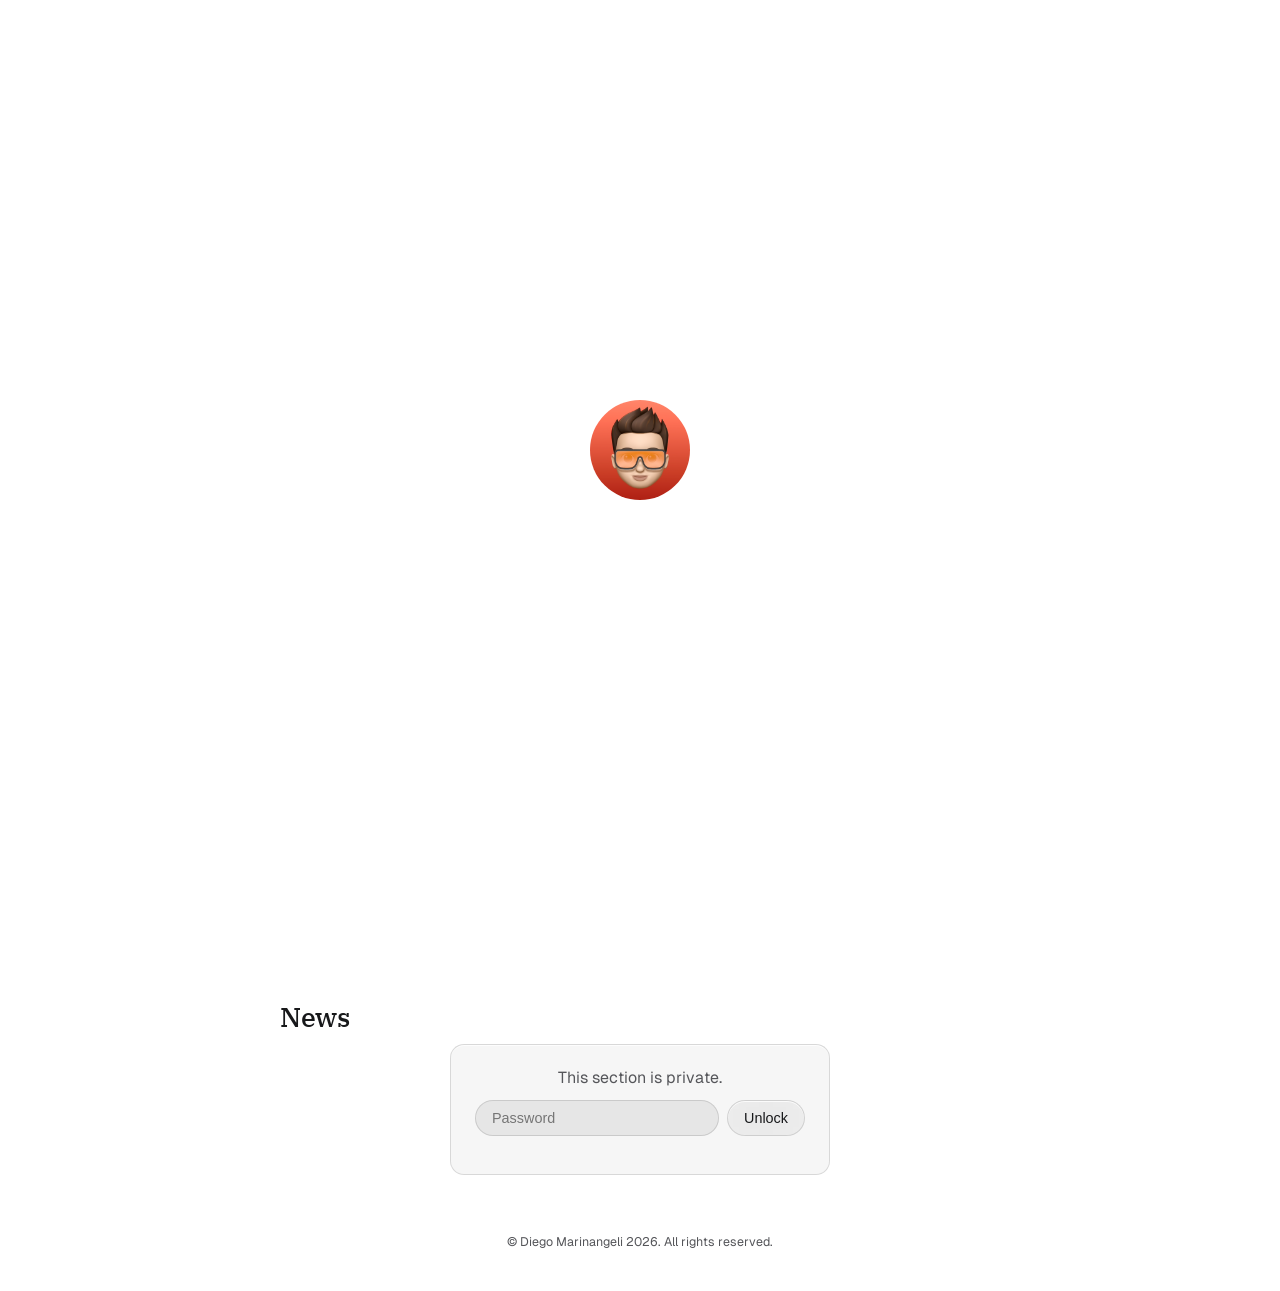
==== commit af83ca16: "Default to light theme, taller mobile dynamic island pill Light is now the fallback when no siteThem" ====
--- a/index.html
+++ b/index.html
@@ -1,7 +1,7 @@
 <meta charset="UTF-8" />
 <meta name="viewport" content="width=device-width, initial-scale=1.0, viewport-fit=cover" />
-<meta name="theme-color" content="#0d0d0d" />
-<script>try{if(localStorage.getItem("siteTheme")==="light")document.documentElement.setAttribute("data-theme","light");}catch(e){}</script>
+<meta name="theme-color" content="#ffffff" />
+<script>try{if(localStorage.getItem("siteTheme")!=="dark")document.documentElement.setAttribute("data-theme","light");}catch(e){}</script>
 <title>Diego Marinangeli</title>
 <meta name="description" content="Diego Marinangeli — Computer Science student &amp; teacher. Projects in web development, knowledge engineering and IoT." />
 <link rel="icon" type="image/png" href="avatar-round.png" />
@@ -437,7 +437,7 @@
           </article>
 
           <article class="card">
-            <a class="card-preview preview-ianus" href="https://diegomarinangeli.github.io/ianus" aria-label="Open the Ianus project page">
+            <a class="card-preview preview-ianus" href="projects/ianus.html" aria-label="Open the Ianus project page">
               <svg class="preview-art" width="150" height="110" viewBox="0 0 150 110" fill="none" xmlns="http://www.w3.org/2000/svg" aria-hidden="true">
                 <circle cx="60" cy="55" r="28" stroke="rgba(255,255,255,0.75)" stroke-width="2.2"/>
       <circle cx="92" cy="55" r="28" stroke="rgba(255,255,255,0.45)" stroke-width="2.2"/>
@@ -449,17 +449,19 @@
               <div class="card-tags"><span>Python</span></div>
               <div class="card-links">
                 <a class="btn-glass" href="https://diegomarinangeli.github.io/ianus" target="_blank" rel="noopener" aria-label="Ianus live demo">
-                  <svg viewBox="0 0 16 16" width="15" height="15" fill="none" stroke="currentColor" stroke-width="1.2" stroke-linecap="round" aria-hidden="true">
-                    <circle cx="8" cy="8" r="6.5"/>
-                    <line x1="1.5" y1="8" x2="14.5" y2="8"/>
-                    <path d="M8 1.5c2.3 1.9 2.3 11.1 0 13"/>
-                    <path d="M8 1.5c-2.3 1.9-2.3 11.1 0 13"/>
+                  <svg viewBox="0 0 24 24" width="15" height="15" fill="none" stroke="currentColor" stroke-width="1.8" stroke-linecap="round" stroke-linejoin="round" aria-hidden="true">
+                    <path d="M3 12a9 9 0 1 0 18 0a9 9 0 0 0 -18 0"/>
+                    <path d="M3.6 9h16.8"/>
+                    <path d="M3.6 15h16.8"/>
+                    <path d="M11.5 3a17 17 0 0 0 0 18"/>
+                    <path d="M12.5 3a17 17 0 0 1 0 18"/>
                   </svg>
                   <span>Live demo</span>
                 </a>
                 <a class="btn-github" href="https://github.com/diegomarinangeli/ianus" target="_blank" rel="noopener" aria-label="Ianus on GitHub">
-                  <svg viewBox="0 0 16 16" width="15" height="15" fill="currentColor" aria-hidden="true">
-                    <path d="M8 0C3.58 0 0 3.58 0 8c0 3.54 2.29 6.53 5.47 7.59.4.07.55-.17.55-.38 0-.19-.01-.82-.01-1.49-2.01.37-2.53-.49-2.69-.94-.09-.23-.48-.94-.82-1.13-.28-.15-.68-.52-.01-.53.63-.01 1.08.58 1.23.82.72 1.21 1.87.87 2.33.66.07-.52.28-.87.51-1.07-1.78-.2-3.64-.89-3.64-3.95 0-.87.31-1.59.82-2.15-.08-.2-.36-1.02.08-2.12 0 0 .67-.21 2.2.82.64-.18 1.32-.27 2-.27.68 0 1.36.09 2 .27 1.53-1.04 2.2-.82 2.2-.82.44 1.1.16 1.92.08 2.12.51.56.82 1.27.82 2.15 0 3.07-1.87 3.75-3.65 3.95.29.25.54.73.54 1.48 0 1.07-.01 1.93-.01 2.2 0 .21.15.46.55.38A8.01 8.01 0 0 0 16 8c0-4.42-3.58-8-8-8Z"/>
+                  <svg viewBox="0 0 24 24" width="15" height="15" fill="none" stroke="currentColor" stroke-width="1.8" stroke-linecap="round" stroke-linejoin="round" aria-hidden="true">
+                    <path d="M15 22v-4a4.8 4.8 0 0 0-1-3.5c3 0 6-2 6-5.5.08-1.25-.27-2.48-1-3.5.28-1.15.28-2.35 0-3.5 0 0-1 0-3 1.5-2.64-.5-5.36-.5-8 0C6 2 5 2 5 2c-.3 1.15-.3 2.35 0 3.5A5.403 5.403 0 0 0 4 9c0 3.5 3 5.5 6 5.5-.39.49-.68 1.05-.85 1.65-.17.6-.22 1.23-.15 1.85v4"/>
+                    <path d="M9 18c-4.51 2-5-2-7-2"/>
                   </svg>
                   <span>GitHub</span>
                 </a>
--- a/style.css
+++ b/style.css
@@ -36,8 +36,8 @@
 /* Light theme: toggled via the sun/moon pair in the dynamic island (see
    .theme-toggle) and persisted to localStorage as "siteTheme" — applied
    early by a tiny inline script in <head> so there's no dark-then-light
-   flash on load. Dark stays the default/only look unless a visitor opts
-   into light. Same restrained-palette approach as dark: white surface,
+   flash on load. Light is the default; a visitor opts into dark instead.
+   Same restrained-palette approach as dark: white surface,
    a few greys for text/borders, one darkened accent for contrast on
    white (orange, same as dark theme — the Dynamic Island and the rest
    of the site keep it; only the specific spots below are overridden
@@ -1908,9 +1908,13 @@
        switch/pill rows (theme, lang, section-links, social, ask-ai) all
        read this same variable so they're always exactly as tall as the
        idle island, never something coincidentally close. */
-    --mobile-pill-h: 44px;
+    --mobile-pill-h: 52px;
     top: calc(12px + env(safe-area-inset-top));
-    width: auto;
+    /* Explicit, not auto — deterministic and easy to reuse in the is-open
+       rule below instead of leaving it to be measured. 156px = 3px+3px
+       padding + 36px toggle + 2px gap + 112px of three 36px quick-link
+       icons (2px gaps between them). */
+    width: 156px;
     height: var(--mobile-pill-h);
     padding: 0 3px;
     gap: 2px;
@@ -1920,6 +1924,24 @@
     border-color: var(--island-idle-border);
   }
 
+  /* The desktop hover-preview rule above (.sidebar:hover/:focus-within ->
+     scale(1.02)) also matches here: tapping .nav-toggle gives it real focus,
+     and that focus is never released again on later taps (nothing calls
+     .blur()), so :focus-within becomes permanently true from the first tap
+     onward. That means the scale(1.02) transform is only ever *animated in*
+     once — on that very first tap — via the springy overshoot easing
+     shared with gap/padding/transform above; every later open/close finds
+     the scale already applied and just snaps, no transition to play. That
+     one-time bounce (scaling the whole pill, and with it the dropdown panel
+     nested inside it) is exactly the "shifts left, then re-centers, only
+     the first time" glitch. Not a look mobile ever wanted anyway — the
+     dropdown panel is the actual mobile "expand" affordance — so flatten
+     the transform back to plain centering here. */
+  .sidebar:hover,
+  .sidebar:focus-within {
+    transform: translateX(-50%);
+  }
+
   .nav-toggle,
   .quick-link {
     display: inline-flex;
@@ -1931,6 +1953,27 @@
   .quick-links {
     display: flex;
     gap: 2px;
+  }
+
+  /* GitHub/LinkedIn/Email shortcuts are only useful on the idle pill —
+     once expanded, the same three links already live in .social-list
+     inside the dropdown, so hide the duplicates to leave room for the
+     hamburger alone. */
+  .sidebar.is-open .quick-links {
+    display: none;
+  }
+
+  /* Matches the toggle-only content once .quick-links is hidden above:
+     3px+3px padding + 36px toggle, no gap (single child). Explicit for the
+     same reason as the closed 156px width — since .sidebar is centered via
+     left: 50% + translateX(-50%) (inherited, no override here), that -50%
+     re-resolves against this width, landing the now-lone toggle exactly on
+     the viewport's horizontal center, with the dropdown panel (itself
+     centered on .sidebar) centered right along with it. Idle, the toggle
+     sits left of center as part of the toggle+icons group — that asymmetry
+     is the intended idle-pill look, not something to fix. */
+  .sidebar.is-open {
+    width: 42px;
   }
 
   .quick-link {
